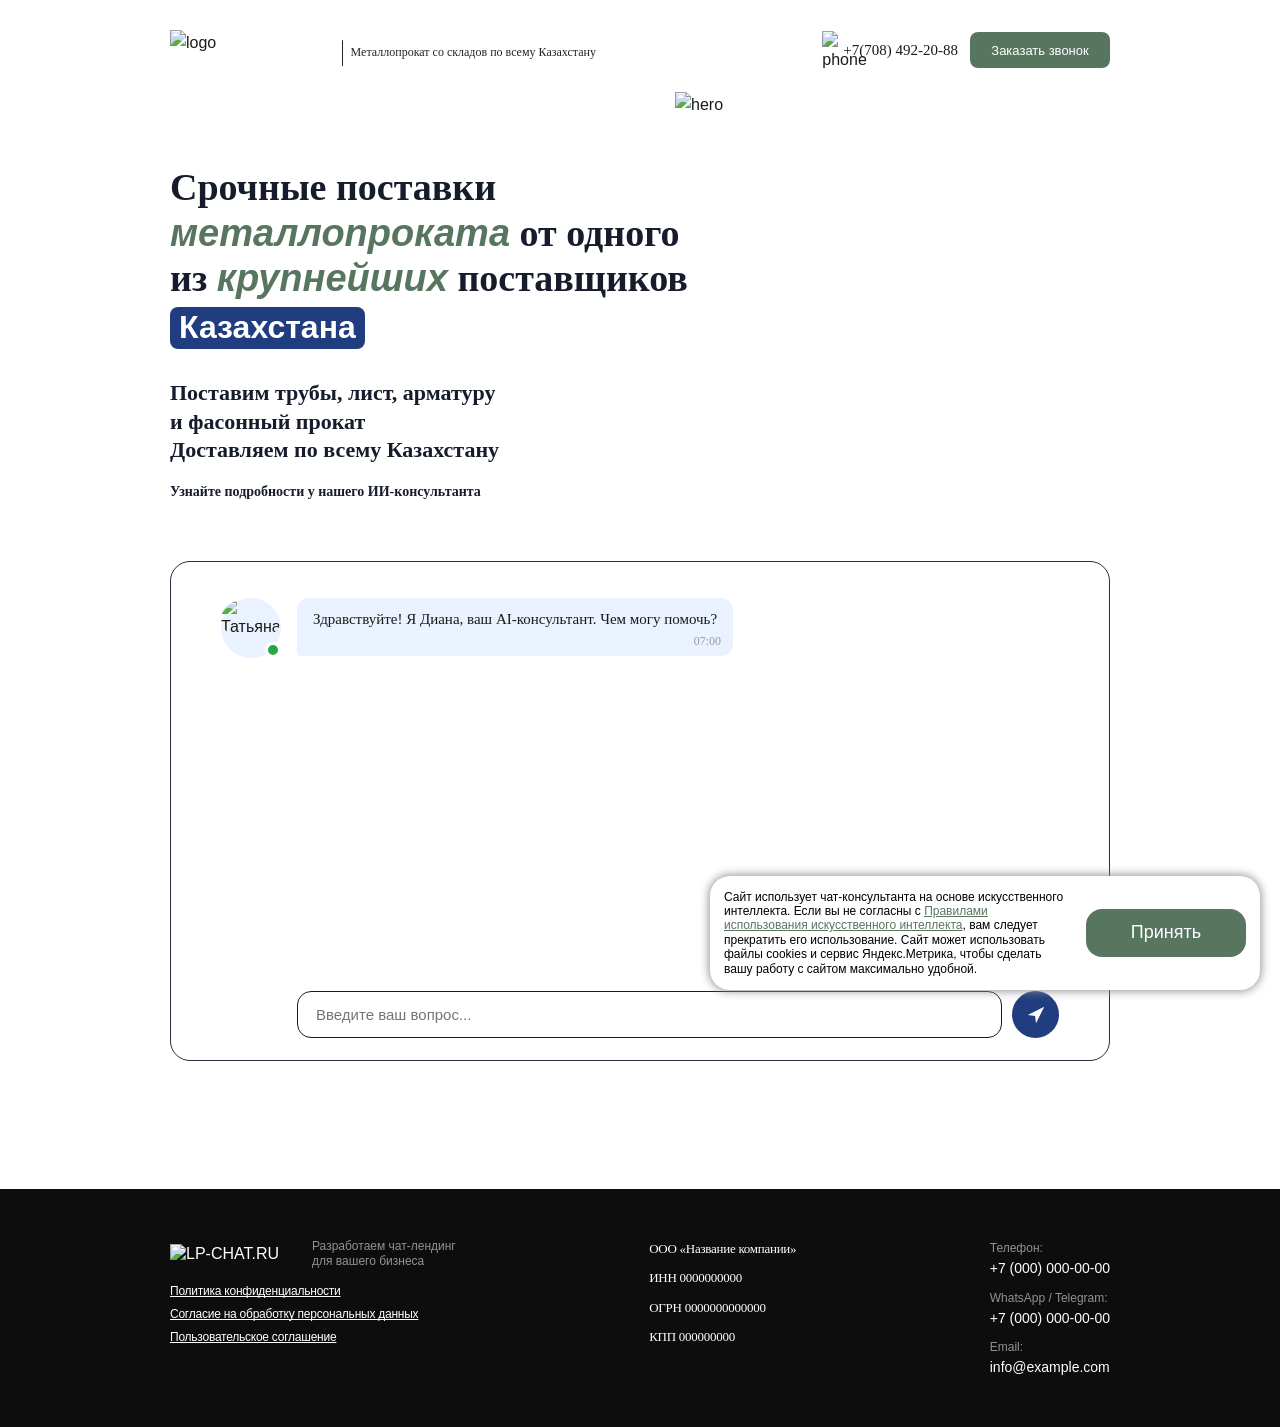
==== index.html @ 0b28c38d "update logo" ====
<!DOCTYPE html>
<html lang="ru">
<head>
    <meta charset="UTF-8">
    <meta name="viewport" content="width=device-width, initial-scale=1.0">
    <title>Чат Лендинг</title>
    <link rel="stylesheet" href="https://cdn.jsdelivr.net/npm/swiper@11/swiper-bundle.min.css">
    <link rel="stylesheet" href="styles.css">
</head>
<body>
    <!-- Header -->
    <header class="header">
        <div class="wrapper">
            <div class="header-content">
                <div class="header-left">
                    <div class="header-logo">
                        <p class="main-logo"><img src="images/main-logo.png" alt="logo"></p>
                        <span class="header-divider"></span>
                        <p class="description">Металлопрокат со складов по всему Казахстану</p>
                    </div>
                </div>
                <div class="header-right">
                    <a class="connection-link">
                        <div class="phone-icon"><img src="images/phone.svg" alt="phone"></div>
                        <span class="phone-number">+7(708) 492-20-88</span>
                    </a>
                    <a class="connection-button" data-remodal-target="modal-form-call">Заказать звонок</a>
                </div>
            </div>
        </div>
    </header>

    <!-- Body -->
    <main class="body">
        <div class="wrapper">
            <div class="main-section__inner">

                <!-- Заголовок и подзаголовок -->
                <div class="main-section">
                    <div class="text-content">
                        <h2 class="main-title">Срочные поставки <span class="price-range"><br>металлопроката</span>  от одного <br>  из <span class="warrant">крупнейших</span> поставщиков <br> <span class="payment">Казахстана</span></h2>
                        <h3 class="subtitle">Поставим трубы, лист, арматуру <br> и фасонный прокат <br> Доставляем по всему Казахстану</h3>
                        <h4 class="under_subtitle"><br>Узнайте подробности у нашего ИИ-консультанта</h4>
                    </div>
                    <div class="hero"><img src="images/hero.png" alt="hero"></div>
                </div>
                

                <!-- Чат окно -->
                <div class="chat-window">
                    <div class="chat-avatar">
                        <div class="avatar-placeholder">
                            <img src="images/avatar.png" alt="Татьяна" class="avatar-img">
                            <div class="online-indicator"></div>
                        </div>
                    </div>
                    <div class="chat-content-area">
                        <div class="chat-messages" id="chatMessages"></div>
                        <div class="chat-input-area">
                            <form id="chatForm" class="chat-form">
                                <input type="text" class="chat-input" id="chatInput" placeholder="Введите ваш вопрос..." autocomplete="off">
                                <button type="submit" class="chat-send-btn" id="sendBtn" aria-label="Отправить">
                                    <svg width="24" height="24" viewBox="0 0 24 24" fill="none" xmlns="http://www.w3.org/2000/svg">
                                        <path d="M3 12L21 3L12 21L11 13L3 12Z" fill="white"></path>
                                    </svg>
                                </button>
                            </form>
                        </div>
                    </div>
                </div>
            </div>
        </div>
    </main>

    <!-- Footer -->
    <footer class="footer">
        <div class="wrapper">
            <div class="footer-content">
                <!-- Колонка 1: Логотип + ссылки -->
                <div class="footer-column footer-col-links">
                    <div class="footer-logo">
                        <img src="images/logo-secondary.svg" alt="LP-CHAT.RU" class="footer-logo-img">
                        <span class="footer-logo-text">Разработаем чат-лендинг <br> для вашего бизнеса</span>
                    </div>
                    <div class="footer-links">
                        <a href="#" class="footer-link">Политика конфиденциальности</a>
                        <a href="#" class="footer-link">Согласие на обработку персональных данных</a>
                        <a href="#" class="footer-link">Пользовательское соглашение</a>
                    </div>
                </div>

                <!-- Колонка 2: Инфо о компании -->
                <div class="footer-column footer-col-info">
                    <p class="footer-company-detail">ООО «Название компании»</p>
                    <p class="footer-company-detail">ИНН 0000000000</p>
                    <p class="footer-company-detail">ОГРН 0000000000000</p>
                    <p class="footer-company-detail">КПП 000000000</p>
                </div>

                <!-- Колонка 3: Контакты -->
                <div class="footer-column footer-col-contacts">
                    <div class="footer-contact-block">
                        <span class="footer-contact-label">Телефон:</span>
                        <a href="tel:+70000000000" class="footer-contact-value">+7 (000) 000-00-00</a>
                    </div>
                    <div class="footer-contact-block">
                        <span class="footer-contact-label">WhatsApp / Telegram:</span>
                        <a href="#" class="footer-contact-value">+7 (000) 000-00-00</a>
                    </div>
                    <div class="footer-contact-block">
                        <span class="footer-contact-label">Email:</span>
                        <a href="mailto:info@example.com" class="footer-contact-value">info@example.com</a>
                    </div>
                </div>
            </div>
        </div>
    </footer>
    <!-- Модальное окно "Заказать звонок" -->
    <!-- Cookie Banner -->
    <div class="cookie-banner" id="cookieBanner">
        <div class="cookie-banner-content">
            <p class="cookie-text">
                Сайт использует чат-консультанта на основе искусственного интеллекта. 
                Если вы не согласны с <a href="#" class="cookie-link">Правилами использования искусственного интеллекта</a>, 
                вам следует прекратить его использование. Сайт может использовать файлы cookies 
                и сервис Яндекс.Метрика, чтобы сделать вашу работу с сайтом максимально удобной.
            </p>
            <button class="cookie-accept-btn" id="cookieAcceptBtn">Принять</button>
        </div>
    </div>

    <script src="https://cdn.jsdelivr.net/npm/swiper@11/swiper-bundle.min.js"></script>
    <script src="chat.js"></script>
</body>
</html>
---- styles.css ----
@font-face {
    font-family: 'Montserrat-Regular';
    src: url('fonts/Montserrat-Regular.woff2') format('woff2'),
         url('fonts/Montserrat-Regular.woff') format('woff');
    font-weight: 400;
    font-style: normal;
    font-display: swap;
}

@font-face {
    font-family: "Geometria-Bold";
    src: url("../fonts/Geometria-Bold.woff"), url("../fonts/Geometria-Bold.woff2");
    font-display: swap;
    font-weight: 700;
    font-style: normal;
    font-display: swap;
  }

@font-face {
    font-family: 'Montserrat-Medium';
    src: url('fonts/Montserrat-Medium.woff2') format('woff2'),
         url('fonts/Montserrat-Medium.woff') format('woff');
    font-weight: 500;
    font-style: normal;
    font-display: swap;
}

@font-face {
    font-family: 'Montserrat-SemiBold';
    src: url('fonts/Montserrat-SemiBold.woff2') format('woff2'),
         url('fonts/Montserrat-SemiBold.woff') format('woff');
    font-weight: 600;
    font-style: normal;
    font-display: swap;
}

@font-face {
    font-family: 'Montserrat-Bold';
    src: url('fonts/Montserrat-Bold.woff2') format('woff2'),
         url('fonts/Montserrat-Bold.woff') format('woff');
    font-weight: 700;
    font-style: normal;
    font-display: swap;
}

@font-face {
    font-family: 'Montserrat-Light';
    src: url('fonts/Montserrat-Light.woff2') format('woff2'),
         url('fonts/Montserrat-Light.woff') format('woff');
    font-weight: 300;
    font-style: normal;
    font-display: swap;
}


/* Reset and base styles */
* {
    margin: 0;
    padding: 0;
    box-sizing: border-box;
}

html {
    height: 100%;
}

body {
    font-family: "Montserrat-Regular", -apple-system, BlinkMacSystemFont, 'Segoe UI', Roboto, Oxygen, Ubuntu, Cantarell, sans-serif;
    line-height: 1.6;
    min-height: 100vh;
    display: flex;
    flex-direction: column;
    color: #181C18;
}

/* Wrapper - Mobile First (без медиазапроса) */
.wrapper {
    position: relative;
    max-width: 362px;
    margin: 0 auto;
    padding: 0 6px; 
}

/* Header */
.header {
    padding: 20px 0;
    position: absolute;
    top: 0;
    left: 0;
    right: 0;
    z-index: 30;
}

.header-content {
    display: flex;
    flex-direction: row;
    justify-content: space-between;
    align-items: center;
}

.main-section__inner {
    padding: 76px 0;
}

.header-left {
    text-align: left;
}

.header-logo {
    display: flex;
    flex-direction: row;
    align-items: center;
    gap: 4px;
}

.main-logo {
    width: 145px;
    height: 40px;
    object-fit: contain;
    margin-top: 5px;
    margin-bottom: 5px;
    
}

.phone-number {
    font-size: 9px;
    font-family: "Montserrat-Medium";
}


.connection-link {
    display: flex;
    flex-direction: row;
    gap: 7px;
    align-items: center;
    display: none;
    color: inherit;
    text-decoration: none;
}

.connection-link:visited,
.connection-link:hover,
.connection-link:active {
    color: inherit;
    text-decoration: none;
}

/* # */

.phone-number {
    font-size: 12px;
}


.description {
    font-size: 8px;
    color: #212529;
    font-family: "Montserrat-Medium";
    line-height: 120%;
    display: block;
    max-width: 120px;
}

.header-right {
    display: flex;
    flex-direction: column;
    gap: 6px;
    align-items: center;
}

.connection-button {
    font-family: "Montserrat-SemiBold", sans-serif;
    background-color: #587560;
    color: #ffffff;
    display: flex;
    align-items: center;
    justify-content: center;
    text-align: center;
    border-radius: 8px;
    line-height: normal;
    width: 126px;
    height: 32px;
    font-size: 11px;
    cursor: pointer;
    position: relative;
    overflow: hidden;
}

.connection-button::before{
  content: "";
  position: absolute;
  top: 0;
  height: 100%;
  width: 36px;
  transform: skewX(-45deg);
  left: -150%;
  pointer-events: none;
  background: linear-gradient(90deg, rgba(255, 255, 255, 0.1), rgba(255, 255, 255, 0.4));
  animation: flareAnimation 4s infinite ease-in;
}

@keyframes flareAnimation {
    0% {
        left: -150%;
    }

    100% {
        left: 250%;
    }
}

.phone {
    font-size: 16px;
    font-weight: 500;
}

.header .phone-icon {
    width: 12px;
}

.header .phone-icon img{
    width: 100%;
    height: 100%;
    object-fit: cover;
}



/* Body */
.body {
    padding: 30px 0;
    flex: 1;

}

.text-content {
    display: flex;
    flex-direction: column;
    position: relative;
    z-index: 20;
    align-items: center;
    margin-bottom: 38px;
}

.main-section {
   display: flex; 
}

.main-title {
    font-family: "Montserrat-Bold";
    font-size: 26px;
    margin-bottom: 20px;
    line-height: 120%;
    text-align: center;
    color: #161C2C;
}





.subtitle {
    font-family: "Montserrat-SemiBold";
    font-size: 13px;
    line-height: 130%;
    text-align: center;
    color: #161C2C;
}

.under_subtitle {
    font-family: "Montserrat-SemiBold";
    font-size: 9px;
    line-height: 130%;
    text-align: center;
    color: #161C2C;
}


/* Chat Window */
.chat-window {
    width: 100%;
    display: flex;
    border: 1px solid #272E44;
    border-radius: 20px;
    display: flex;
    min-height: 400px;
    margin-bottom: 30px;
    overflow: hidden;
    position: relative;
    z-index: 25;
    background-color: #fff;
    padding: 18px 22px 16px 22px;
    gap: 10px;
}

.chat-avatar {
    display: flex;
    align-items: flex-start;
}

.avatar-placeholder {
    width: 46px;
    height: 46px;
    background-color: #fff;
    border-radius: 50%;
    position: relative;
    background-color: #EBF2FF;;
}

.avatar-img {
    width: 100%;
    height: 100%;
    object-fit: cover;
    border-radius: 50%;
}

.online-indicator {
    position: absolute;
    bottom: 0;
    right: 0;
    width: 12px;
    height: 12px;
    background-color: #28a745;
    border: 2px solid white;
    border-radius: 50%;
    animation: onlineIndicatorPulse 2.4s ease-in-out infinite;
}

@keyframes onlineIndicatorPulse {
    0% {
        transform: scale(1);
        opacity: 1;
    }
    50% {
        transform: scale(1.035);
        opacity: 0.95;
    }
    100% {
        transform: scale(1);
        opacity: 1;
    }
}

.chat-content-area {
    flex: 1;
    display: flex;
    flex-direction: column;
    min-height: 0;
    min-width: 0;
    overflow: hidden;
    box-sizing: border-box;
}

.chat-messages {
    flex: 1;
    overflow-y: hidden;
    overflow-x: hidden;
    scrollbar-gutter: stable;
    display: flex;
    flex-direction: column;
    gap: 15px;
    min-height: 0;
    width: 100%;
    box-sizing: border-box;
}

.message {
    display: flex;
    flex-direction: column;
    gap: 5px;
    animation: fadeIn 0.3s ease-in;
    width: 100%;
    box-sizing: border-box;
    min-width: 0;
}

@keyframes fadeIn {
    from {
        opacity: 0;
        transform: translateY(10px);
    }
    to {
        opacity: 1;
        transform: translateY(0);
    }
}

.message-user {
    align-items: flex-end;
}

.message-bot {
    align-items: flex-start;
}

.message-content {
    max-width: 90%;
    padding: 10px 12px;
    padding-bottom: 24px;
    border-radius: 12px;
    font-size: 12px;
    line-height: 120%;
    word-wrap: break-word;
    overflow-wrap: break-word;
    word-break: break-word;
    box-sizing: border-box;
    min-width: 0;
    position: relative;
}

.message-user .message-content {
    background-color: #903b00;
    color: white;
    border-bottom-right-radius: 4px;
    font-family: "Montserrat-Medium";
    min-width: 8%;
}

.message-bot .message-content {
    background-color: #EBF2FF;
    color: #181C18;
    border-bottom-left-radius: 4px;
    font-family: "Montserrat-Regular";
}

.message-time {
    font-size: 11px;
    color: #999;
    position: absolute;
    bottom: 4px;
    right: 8px;
    white-space: nowrap;
    font-family: "Montserrat-Regular";
}

.message-user .message-time {
    color: rgba(255, 255, 255, 0.7);
}

.loading {
    display: inline-block;
    padding: 10px 14px;
    background-color: #f0f0f0;
    border-radius: 12px;
    border-bottom-left-radius: 4px;
}

.loading-indicator {
    animation: loadingFadeIn 0.36s cubic-bezier(0.22, 1, 0.36, 1);
    will-change: opacity, filter;
}

@keyframes loadingFadeIn {
    from {
        opacity: 0;
        filter: blur(2px);
    }
    to {
        opacity: 1;
        filter: blur(0);
    }
}

.loading-dots {
    display: inline-block;
}

.loading-dots span {
    display: inline-block;
    width: 6px;
    height: 6px;
    border-radius: 50%;
    background-color: #999;
    margin: 0 2px;
    animation: loading 1.4s infinite ease-in-out both;
}

.loading-dots span:nth-child(1) {
    animation-delay: -0.32s;
}

.loading-dots span:nth-child(2) {
    animation-delay: -0.16s;
}

@keyframes loading {
    0%, 80%, 100% {
        transform: scale(0);
    }
    40% {
        transform: scale(1);
    }
}

.chat-input-area {
    flex-shrink: 0;
    padding-top: 12px;
    box-sizing: border-box;
}

.chat-form {
    display: flex;
    gap: 8px;
    align-items: center;
    width: 100%;
    box-sizing: border-box;
}

.chat-input {
    flex: 1;
    padding: 0 4px 0 8px;
    border: 1px solid #181C18;
    color: #181C18;
    border-radius: 6px;
    font-size: 12px;
    height: 36px;
    border-radius: 10px;
    outline: none;
    font-family: inherit;
    min-width: 0;
    box-sizing: border-box;
}

.chat-input:focus {
    border-color: #272E44;
}

.chat-send-btn {
    width: 36px;
    height: 36px;
    padding: 0;
    background-color: #203d7f;
    color: white;
    border: none;
    border-radius: 50%;
    cursor: pointer;
    transition: background-color 0.2s, transform 0.1s;
    flex-shrink: 0;
    box-sizing: border-box;
    display: flex;
    align-items: center;
    justify-content: center;
}

.chat-send-btn svg {
    width: 20px;
    height: 20px;
}

.chat-send-btn:hover {
    background-color: #0056b3;
    transform: scale(1.05);
}

.chat-send-btn:active {
    background-color: #004085;
    transform: scale(0.95);
}

.chat-send-btn:disabled {
    background-color: #ccc;
    cursor: not-allowed;
}

/* Стартовые вопросы */
.start-questions-container {
    display: flex;
    flex-wrap: wrap;
    margin-bottom: 10px;
    gap: 6px;
}

.start-question-btn {
    border: 1px solid #181C18;
    color: #181C18;
    font-family: "Montserrat-Regular", sans-serif;
    background: none;
    cursor: pointer;
    line-height: 120%;
    outline: none;
    text-align: left;
    border-radius: 10px;
    font-size: 12px;
    padding: 10px 12px;
    transition: all 0.6s;
    word-break: break-word;
    width: 90%;
}

.start-question-btn:hover {
    font-style: bold;
    background-color: #2C72C7;
    border: 1px solid #2C72C7;
    color: #ffffff;
}


/* Кнопки с опциями */
.buttons-container {
    display: flex;
    flex-wrap: wrap;
    margin-bottom: 10px;
    gap: 6px;
    
}

.option-button {
    background: none;
    cursor: pointer;
    line-height: 120%;
    outline: none;
    text-align: center;
    border-radius: 10px;
    font-size: 11px;
    padding: 8px 12px;
    border: 1px solid #181C18;
    color: #181C18;
    transition: all 0.6s;
    font-family: inherit;
    width: 90%;
}

.option-button:hover {
    font-family: "Montserrat-SemiBold", sans-serif;
    background-color: #2C72C7;
    border: 1px solid #2C72C7;
    color: #ffffff;
}



/* Кнопки выбора мессенджеров */
.messengers-container {
    display: flex;
    flex-wrap: wrap;
    margin-bottom: 10px;
    gap: 6px;
}

.messenger-button {
    border: 1px solid #181C18;
    color: #181C18;
    font-family: "Montserrat-Regular", sans-serif;
    background: none;
    cursor: pointer;
    line-height: 120%;
    outline: none;
    text-align: center;
    border-radius: 10px;
    font-size: 11px;
    padding: 8px 12px;
    transition: all 0.6s;
    word-break: break-word;
    width: 90%;
}

.messenger-button:hover {
    font-family: "Montserrat-SemiBold", sans-serif;
    background-color: #2C72C7;
    border: 1px solid #2C72C7;
    color: #ffffff;
}


/* Формы ввода */
.input-form-container {
    display: flex;
    flex-direction: column;
    gap: 6px;
    margin-top: 2px;
    width: 100%;
}

.name-input,
.phone-input {
    width: 75%;
    height: 44px;
    padding: 0 10px 0 24px;
    font-size: 12px;
    display: block;
    outline: none;
    border: 1px solid #a2a2a2;
    border-radius: 100px;
    background: none;
    color: #292231;
    font-family: "Montserrat-Regular", sans-serif;
    font-weight: 400;
    line-height: 120%;
    transition: 0.3s linear;
}

.name-input:focus,
.phone-input:focus {
    border: 1.2px solid #322b3a;
}

.name-input::placeholder,
.phone-input::placeholder {
    font-size: 12px;
}

.phone-input-error {
    color: #dc3545 !important;
    text-decoration: underline;
    border-color: #dc3545 !important;
}

.phone-input::placeholder {
    color: #999;
}

.form-submit-btn {
    font-family: "Montserrat-Bold", sans-serif;
    position: relative;
    display: flex;
    justify-content: center;
    align-items: center;
    cursor: pointer;
    overflow: hidden;
    text-align: center;
    border: none;
    border-radius: 100px;
    background: #D9712A;
    box-shadow: 0px -2px 0px rgba(0, 0, 0, 0.3) inset;
    width: 75%;
    height: 44px;
    font-size: 12px;
    line-height: 140%;
    color: #fff;
    transition: 0.3s linear;
    padding: 0 5px;
}



/* Плашка о принятии заявки */
.request-accepted {
    margin: 15px 0;
    width: 100%;
}

.accepted-content {
    background-color: #d4edda;
    border: 1px solid #c3e6cb;
    border-radius: 8px;
    padding: 15px;
    color: #155724;
}

.accepted-content strong {
    display: block;
    margin-bottom: 8px;
    font-size: 16px;
}

.accepted-content p {
    margin: 0;
    font-size: 14px;
    line-height: 120%;
}

/* Gallery Carousel */
.gallery-container {
    width: 100%;
    margin: 10px 0;
    position: relative;
}

.gallery-swiper {
    width: 100%;
    border-radius: 8px;
    overflow: hidden;
}

.gallery-swiper .swiper-slide {
    height: auto;
}

.gallery-swiper .swiper-slide img {
    width: 100%;
    height: 200px;
    object-fit: cover;
    border-radius: 8px;
    display: block;
}

.gallery-swiper .swiper-button-prev,
.gallery-swiper .swiper-button-next {
    color: #fff;
    background-color: rgba(0, 0, 0, 0.4);
    width: 32px;
    height: 32px;
    border-radius: 50%;
}

.gallery-swiper .swiper-button-prev::after,
.gallery-swiper .swiper-button-next::after {
    font-size: 14px;
    font-weight: bold;
}

/* Modal — Заказать звонок */
.remodal--call {
    align-items: center !important;
    padding: 14px 10px !important;
}

.call-modal {
    width: 100%;
    max-width: 370px;
    color: #fff;
    background-color: #2c2d30;
    border-radius: 14px;
    padding: 38px 8px 17px 8px;
    position: relative;
    color: #fff;
}

.call-modal__close {
    position: absolute;
    top: 1px;
    right: 5px;
    width: 32px;
    height: 34px;
    border: none;
    border-radius: 50%;
    background: transparent;
    color: #fff;
    font-size: 37px;
    line-height: 1;
    cursor: pointer;
    transition: transform 0.3s;
}

.call-modal__close:hover {
    transform: scale(1.3);
}

.call-modal__title {
    font-family: "Geometria-Bold", sans-serif;
    font-size: 18px;
    line-height: 120%;
    text-transform: uppercase;
    margin-bottom: 20px;
    text-align: center;
}

.call-modal__form {
    display: flex;
    flex-direction: column;
    gap: 7px;
}

.call-modal__input {
    height: 56px;
    width: 286px;
    margin: 0 auto;
    border-radius: 999px;
    border: 1px solid #fff;
    background: none;
    color: #fff;
    font-size: 14px;
    line-height: 140%;
    outline: none;
    padding: 0 10px 0 24px;
    transition: 0.3s;
}

.call-modal__input::placeholder {
    color: rgba(255, 255, 255, 0.72);
}

.call-modal__input:focus {
    border-color: #D9712A;
    background: rgba(255, 255, 255, 0.03);
}

.call-modal__submit {
    margin-top: 2px;
    height: 56px;
    width: 286px;
    margin: 0 auto;
    border: none;
    border-radius: 999px;
    background: #ff0026;
    color: #fff;
    font-family: "Montserrat-Bold", sans-serif;
    font-size: 16px;
    cursor: pointer;
    transition: filter 0.2s ease, transform 0.1s ease;
}

.call-modal__submit:hover {
    filter: brightness(1.08);
}

.call-modal__submit:active {
    transform: scale(0.985);
}

.call-modal__submit:disabled {
    opacity: 0.7;
    cursor: not-allowed;
}

.call-modal__agree {
    display: flex;
    align-items: flex-start;
    gap: 8px;
    margin: 8px 0 0 8px;
    position: relative;
    cursor: pointer;
}

.call-modal__checkbox {
    position: absolute;
    opacity: 0;
    width: 20px;
    height: 20px;
    margin: 0;
}

.call-modal__checkbox-ui {
    width: 20px;
    height: 20px;
    border: 1px solid #fff;
    border-radius: 3px;
    background: transparent;
    display: inline-flex;
    align-items: center;
    justify-content: center;
    flex-shrink: 0;
    margin-top: 1px;
    transition: transform 0.15s ease;
}

.call-modal__checkbox-ui::after {
    content: "";
    width: 10px;
    height: 6px;
    border-left: 2px solid #fff;
    border-bottom: 2px solid #fff;
    transform: rotate(-45deg) scale(0.6) translateY(-1px);
    opacity: 0;
    transition: opacity 0.2s ease, transform 0.2s ease;
}

.call-modal__checkbox:checked + .call-modal__checkbox-ui::after {
    opacity: 1;
    transform: rotate(-45deg) scale(1) translateY(-1px);
}

.call-modal__checkbox:checked + .call-modal__checkbox-ui {
    animation: checkbox-pop 0.2s ease-out;
}

.call-modal__checkbox:active + .call-modal__checkbox-ui {
    transform: scale(0.96);
}

@keyframes checkbox-pop {
    0% { transform: scale(0.92); }
    60% { transform: scale(1.06); }
    100% { transform: scale(1); }
}

.call-modal__checkbox:focus-visible + .call-modal__checkbox-ui {
    box-shadow: 0 0 0 2px rgba(255, 255, 255, 0.35);
}

.call-modal__agree-text {
    font-size: 10px;
    line-height: 130%;
    color: #fff;
}

.call-modal__agree-text a {
    color: #fff;
    text-decoration: underline;
}

.call-modal__error {
    min-height: 16px;
    margin: 0;
    font-size: 10px;
    text-align: center;
    margin-top: 6px;
    line-height: 120%;
    color: #d94c4c;
}



/* Cookie Banner — Mobile First */
.cookie-banner {
    display: none;
    position: fixed;
    bottom: 30px;
    right: 0;
    left: 0;
    margin: 0 auto;
    width: 280px;
    z-index: 1000;
    transition: opacity 0.3s ease;
}

.cookie-banner-content {
    background-color: #fff;
    border-radius: 14px;
    box-shadow: 0 0 10px 1px #929090;
    padding: 10px;
    display: flex;
    flex-direction: column;
    gap: 10px;
    align-items: center;
}

.cookie-text {
    font-size: 11px;
    color: #000000;
    line-height: 120%;
    margin: 0;
    text-align: center;
}

.cookie-link {
    color: #587560;
    text-decoration: underline;
}

.cookie-link:hover {
    color: #587560;
}

.cookie-accept-btn {
    background-color: #587560;
    color: #fff;
    border: none;
    border-radius: 16px;
    width: 220px;
    height: 46px;
    font-size: 16px;
    font-family: "Montserrat-Bold", sans-serif;
    cursor: pointer;
    white-space: nowrap;
    transition: background-color 0.2s, transform 0.1s;
    flex-shrink: 0;
}

.cookie-accept-btn:hover {
    background-color: #7da488;;
}

.cookie-accept-btn:active {
    transform: scale(0.97);
}

/* Footer */
.footer {
    padding: 40px 0;
    background-color: #0d0d0d;
    color: #fff;
    line-height: 120%;
}

.footer-content {
    display: flex;
    flex-direction: column;
    gap: 30px;
    align-items: center;
}


/* Колонка 1: Логотип + ссылки */
.footer-logo {
    display: flex;
    align-items: center;
    gap: 15px;
    margin-bottom: 20px;
}

.footer-logo-img {
    width: 120px;
    object-fit: contain;
}

.footer-logo-text {
    font-size: 12px;
    color: #929292;
    line-height: 120%;
}

.footer-links {
    display: flex;
    flex-direction: column;
    gap: 2px;
    font-size: 10px;
    text-align: center;
}

.footer-link {
    text-decoration: underline;
    text-decoration-skip-ink: none;
    color: #ffffff;
    transition: 0.3s;
    letter-spacing: -0.02em;
    
}


/* Колонка 2: Инфо о компании */


.footer-company-detail {
    font-size: 11px;
    color: #fff;
    letter-spacing: -0.02em;
    font-family: "Montserrat-Medium";
}

.footer-col-contacts {
    display: flex;
    flex-direction: column;
    gap: 10px;
    text-align: center;
}

/* Колонка 3: Контакты */




.footer-contact-label {
    display: block;
    font-size: 12px;
    color: #929292;
}

.footer-contact-value {
    color: #fff;
    text-decoration: none;
    font-size: 12px;
    font-family: "Montserrat-Medium", sans-serif;
}



.price-range {
    font-family: "Montserrat-Bold", sans-serif;
    font-style: italic;
    color: #587560
}

.warrant {
    font-family: "Montserrat-Bold", sans-serif;
    font-style: italic;
    color: #587560
}

.payment {
    font-family: "Montserrat-Regular", sans-serif;
    line-height: 160%;
    color: #ffffff;
    background-color: #203d7f;
    margin-bottom: 12px;
    padding: 2px 9px 4px 9px;
    border-radius: 8px;
    display: inline;
    width: fit-content;
    text-align: center;
    font-size: 22px;
}

.footer-col-info {
    display: flex;
    text-align: center;
    flex-direction: column;
    gap: 4px;
}

.hero {
    position: absolute;
    z-index: 10;
    visibility: hidden;

}

.hero img {
    width: 100%;
    height: 100%;
    object-fit: cover;
}

.header-divider {
    background-color: #212529;
    margin-top: 1px;
    width: 0.6px;
    height: 18px;
    border-radius: 10px;
}

/* Media Query: min-width 768px */
@media (min-width: 768px) {
    .wrapper {
        max-width: 720px;
        margin: 0 auto;
        padding: 0 12px;
    }

    .call-modal {
        padding: 34px 10px 14px 10px;
    }

    .header-divider {
        margin-top: 5px;
        height: 20px;
        border-radius: 10px;
    }

    .footer-links {
        gap: 2px;
        font-size: 10px;
        text-align: left;
    }

    .footer-col-contacts {
        gap: 6px;
        text-align: left;
    }

    .footer-contact-label {
        font-size: 10px;
    }

    .footer-company-detail {
        font-size: 11px;
    }

    .footer-contact-value {
        font-size: 12px;
    }

    .footer-col-info {
        gap: 8px;
        text-align: left;
    }

    .footer-logo-text {
        font-size: 10px;
    }

    .footer-logo {
        gap: 10px;
        margin-bottom: 12px;
    }
    
    .footer-logo-img {
        width: 100px;
    }

    .input-form-container {
        flex-direction: row;
        margin-top: 5px;
        align-items: center;
    }

    .start-questions-container button:nth-child(1) {
        width: 148px;
    }

    .start-questions-container button:nth-child(2) {
        width: 168px;
    }

    .start-questions-container button:nth-child(3) {
        width: 116px;
    }

    .start-questions-container button:nth-child(4) {
        width: 112px;
    }

    .start-questions-container button:nth-child(5) {
        width: 130px;
    }

    .start-questions-container button:nth-child(6) {
        width: 128px;
    }

    .start-questions-container button:nth-child(7) {
        width: 148px;
    }

    .start-questions-container button:nth-child(8) {
        width: 144px;
    }

    .start-questions-container {
        gap: 6px;
        margin-top: 3px;
    }

    .messengers-container {
        gap: 6px;
        margin-top: 3px;
    }

    .buttons-container {
        gap: 6px;
        margin-top: 3px;
    }

    .connection-link {
        display: flex;
    
    }

    .text-content {
        margin-bottom: 60px;
        align-items:flex-start;
    }

    .payment {
        font-size: 26px;
    }

    .main-section__inner {
        padding: 96px 0;
    }

    .hero {
        width: 335px;
        top: 52px;
        left: 374px;
        visibility: visible;

    }


    .connection-button {
        font-size: 11px;
    }

    .header-logo {
        flex-direction: row;
        gap: 6px;
    }

    .main-logo {
        width: 145px;
    }

    

    .header-right {
        flex-direction: row;
        gap: 12px;
    }


    .description {
        font-size: 10px;
        margin-top: 5px;
        max-width: 100%;
    }

    .header .phone-icon {
        width: 12px;
    }

    .phone {
        font-size: 18px;
    }

    .main-title {
        font-size: 28px;
        margin-bottom: 20px;
        text-align: left;
    }


    .subtitle {
        font-size: 16px;
        text-align: left;
    }

    .under_subtitle{
        font-size: 11px;
        text-align: left;
    }


    .chat-window {
        min-height: 450px;
        gap: 16px;
        padding: 36px 50px 22px 50px;
    }


    .avatar-placeholder {
        width: 52px;
        height: 52px;
    }

    .online-indicator {
        width: 14px;
        height: 14px;
        border-width: 2.5px;
    }


    .chat-input-area {
        padding-top: 15px;
        
    }

    .chat-form {
        gap: 10px;
    }

    .chat-input {
        height: 42px;
        border-radius: 12px;
        font-size: 13px;
        padding: 0 18px;
    }

    .chat-send-btn {
        width: 42px;
        height: 42px;
    }

    .chat-send-btn svg {
        width: 20px;
        height: 20px;
    }

    .start-question-btn {
        border-radius: 12px;
        padding: 11px 8px;
        font-size: 13px;
    }

    .option-button {
        border-radius: 12px;
        padding: 10px 8px;
        font-size: 12px;
        min-width: 23.5%;
        max-width: 31.9%;
    }

    .messenger-button {
        border-radius: 12px;
        padding: 10px 8px;
        font-size: 12px;
        min-width: 23.5%;
        max-width: 31.9%;
    }

    .name-input,
    .phone-input {
        height: 52px;
        font-size: 13px;
        width: 175px;
    }

    .name-input::placeholder,
    .phone-input::placeholder {
        font-size: 13px;
    }

    .form-submit-btn {
        height: 52px;
        font-size: 13px;
        width: 175px;
    }

    .accepted-content {
        padding: 18px;
    }

    .accepted-content strong {
        font-size: 17px;
    }

    .accepted-content p {
        font-size: 15px;
    }

    .message-content {
        font-size: 13px;
        padding: 10px 14px;
        padding-bottom: 26px;
    }

    .message-time {
        font-size: 12px;
        bottom: 5px;
        right: 10px;
    }


    .footer-content {
        flex-direction: row;
        justify-content: space-between;
        gap: 30px;
        align-items: flex-start;
    }


    


    /* Cookie Banner — 768px: правый нижний угол, горизонтальный */
    .cookie-banner {
        bottom: 60px;
        right: 20px;
        left: auto;
        margin: 0;
        width: 550px;
    }

    .cookie-banner-content {
        flex-direction: row;
        align-items: center;
        
        padding: 14px;
        gap: 14px;
        border-radius: 20px;
    }

    .cookie-text {
        font-size: 12px;
        text-align: left;
    }

    .cookie-accept-btn {
        width: 160px;
        height: 48px;
        border-radius: 16px;
        font-size: 18px;
    }

    /* Modal 768px */
    .modal {
        max-width: 420px;
        padding: 36px 32px;
        border-radius: 14px;
    }

    .modal-title {
        font-size: 18px;
        margin-bottom: 28px;
    }

    .modal-input {
        padding: 16px 18px;
        font-size: 15px;
    }

    .modal-submit-btn {
        padding: 16px;
        font-size: 16px;
    }

    .modal-checkbox-label {
        font-size: 13px;
    }

    .modal-policy-link {
        font-size: 13px;
    }
}

/* Media Query: min-width 1024px */
@media (min-width: 1024px) {
    .wrapper {
        max-width: 970px;
        padding: 0 15px;
    }

    .call-modal__form {
        gap: 8px;
    }

    .call-modal {
        padding: 38px 14px 20px 14px;
        max-width: 420px;
    }

    .call-modal__title {
        font-size: 20px;
        margin-bottom: 22px;
    }

    .header-divider {
        height: 26px;
    }

    .footer-logo-text {
        font-size: 12px;
    }

    .footer-col-contacts {
        gap: 10px;
    }

    .footer-contact-label {
        font-size: 12px;
    }

    .footer-company-detail {
        font-size: 13px;
    }

    .footer-col-info {
        gap: 10px;
    }

    .footer-links {
        font-size: 12px;
        gap: 4px;
    }

    .footer-logo-img {
        width: 130px;
    }

    .footer-logo {
        gap: 12px;
        margin-bottom: 14px;
    }

    .start-questions-container button:nth-child(1) {
        width: 180px;
    }

    .start-questions-container button:nth-child(2) {
        width: 139px;
    }

    .start-questions-container button:nth-child(3) {
        width: 131px;
    }

    .start-questions-container button:nth-child(4) {
        width: 141px;
    }

    .start-questions-container button:nth-child(5) {
        width: 135px;
    }

    .start-questions-container button:nth-child(6) {
        width: 214px;
    }

    .start-questions-container button:nth-child(7) {
        width: 168px;
    }

    .start-questions-container button:nth-child(8) {
        width: 229px;
    }

    .start-questions-container {
        gap: 8px;
        margin-bottom: 10px;
        margin-top: 4px;
    }

    .buttons-container {
        gap: 12px;
        margin-bottom: 10px;
        margin-top: 4px;
    }

    .messengers-container {
        gap: 12px;
        margin-bottom: 10px;
        margin-top: 4px;
    }

    .hero {
        width: 399px;
        top: 52px;
        left: 520px;
    }

    .main-section__inner {
        padding: 125px 0 58px 0;
    }

    .main-logo {
        width: 164px;
    }

    .payment {
        font-size: 32px;
    }

    .header .phone-icon {
        width: 14px;
        padding-top: 3px;
    }

    .phone-number {
        font-size: 15px;
    }

    .connection-button {
        font-size: 13px;
        width: 140px;
        height: 36px;
    }

    .header {
        padding: 25px 0;
    }

    .descriptor {
        font-size: 24px;
    }

    .description {
        font-size: 12px;
    }

    .phone {
        font-size: 20px;
    }

    .body {
        padding: 40px 0;
    }

    .main-title {
        font-size: 38px;
        margin-bottom: 26px;
    }


    .subtitle {
        font-size: 22px;
    }

    .under_subtitle{
        font-size: 14px;
    }


    .chat-window {
        min-height: 500px;
    }


    .avatar-placeholder {
        width: 60px;
        height: 60px;
    }

    .online-indicator {
        width: 16px;
        height: 16px;
        border-width: 3px;
    }


    .chat-input-area {
        padding-top: 20px;
    }

    .chat-input {
        height: 47px;
        font-size: 15px;
        border-radius: 14px;
    }

    .chat-send-btn {
        width: 47px;
        height: 47px;
    }

    .chat-send-btn svg {
        width: 22px;
        height: 22px;
    }

    .start-question-btn {
        font-size: 15px;
        padding: 12px 14px;
        border-radius: 14px;
    }

    .option-button {
        border-radius: 14px;
        font-size: 15px;
        padding: 12px 10px;
    }

    .messenger-button {
        border-radius: 14px;
        font-size: 15px;
        padding: 12px 10px;
    
    }

    .name-input,
    .phone-input {
        width: 200px;
        height: 56px;
        font-size: 15px;
    }

    .name-input::placeholder,
    .phone-input::placeholder {
        font-size: 15px;
    }

    .form-submit-btn {
        width: 200px;
        height: 56px;
        font-size: 15px;
    }

    .accepted-content {
        padding: 20px;
    }

    .accepted-content strong {
        font-size: 18px;
    }

    .accepted-content p {
        font-size: 16px;
    }

    .message-content {
        font-size: 15px;
        padding: 12px 16px;
        padding-bottom: 28px;
    }

    .message-time {
        font-size: 12px;
        bottom: 6px;
        right: 12px;
    }


    .footer {
        padding: 50px 0;
    }


    .footer-contact-value {
        font-size: 14px;
    }

    /* Modal 1024px */
    .modal {
        max-width: 480px;
        padding: 40px 36px;
    }

    .header-logo {
        gap: 8px;
    }

    .modal-title {
        font-size: 20px;
    }

    .modal-form {
        gap: 14px;
    }

    .modal-input {
        padding: 16px 20px;
        font-size: 16px;
        border-radius: 8px;
    }

    .modal-submit-btn {
        padding: 16px;
        font-size: 17px;
        border-radius: 8px;
    }
}

/* Media Query: min-width 1400px */
@media (min-width: 1400px) {
    .wrapper {
        padding: 0 20px;
        max-width: 1200px;
    }

    .call-modal__error {
        font-size: 13px;
    }

    .call-modal__close {
        width: 40px;
        height: 40px;
        font-size: 44px;
    }

    .call-modal__checkbox {
        width: 24px;
        height: 24px;
    }
    
    .call-modal__checkbox-ui {
        width: 24px;
        height: 24px;
    }

    .call-modal__agree {
        gap: 12px;
        margin: 10px 0 0 12px;
    }

    

    

    .call-modal__form {
        gap: 10px;
    }

    .call-modal__title {
        font-size: 22px;
    }

    .call-modal {
        padding: 40px 20px;
        border-radius: 20px;
        max-width: 456px;
    }

    .header-divider {
        margin-top: 7px;
        height: 32px;
        width: 1px;
    }

    .footer-logo-img {
        width: 146px;
    }

    .input-form-container {
        gap: 8px;
        margin-top: 6px;
        margin-bottom: 8px;
    }

    .start-questions-container {
        gap: 10px;
        margin-bottom: 10px;
        margin-top: 4px;
    }

    .start-questions-container button:nth-child(1) {
        width: 196px;
    }

    .start-questions-container button:nth-child(2) {
        width: 214px;
    }

    .start-questions-container button:nth-child(3) {
        width: 164px;
    }

    .start-questions-container button:nth-child(4) {
        width: 160px;
    }

    .start-questions-container button:nth-child(5) {
        width: 151px;
    }

    .start-questions-container button:nth-child(6) {
        width: 188px;
    }

    .start-questions-container button:nth-child(7) {
        width: 188px;
    }

    .start-questions-container button:nth-child(8) {
        width: 169px;
    }

    .messengers-container {
        gap: 10px;
        margin-bottom: 10px;
        margin-top: 4px;
    }

    .buttons-container {
        gap: 10px;
        margin-bottom: 10px;
        margin-top: 4px;
    }

    .payment {
        font-size: 42px;
    }

    .text-content {
        margin-bottom: 90px;
    }

    .connection-button {
        width: 173px;
        height: 43px;
        font-size: 16px;
    }

    .header-logo {
        gap: 10px;
    }

    .main-logo {
        width: 208px;
    }

    .header-right {
        gap: 20px;
    }

    .connection-link {
        gap: 8px;
    }

    .header .phone-icon {
        width: 17px;
        padding-top: 5px;
    }

    .phone-number {
        font-size: 18px;
    }

    .header {
        padding: 36px 0;
    }

    .hero {
        width: 478px;
        top: 66px;
        left: 670px;
    }

    .description {
        font-size: 15px;
        margin-top: 7px;
    }

    .phone {
        font-size: 22px;
    }

    .body {
        padding: 50px 0;
    }

    .main-title {
        font-size: 48px;
        margin-bottom: 36px;
    }


    .subtitle {
        font-size: 28px;
    }

    .under_subtitle{
        font-size: 20px;
    }


    .chat-window {
        min-height: 550px;
        gap: 20px;
    }

    .avatar-placeholder {
        width: 70px;
        height: 70px;
    }

    .online-indicator {
        width: 18px;
        height: 18px;
        border-width: 3px;
    }


    .chat-input-area {
        padding-top: 25px;
    }

    .chat-input {
        font-size: 16px;
        height: 51px;
    }

    .chat-send-btn {
        width: 51px;
        height: 51px;
    }

    .chat-send-btn svg {
        width: 24px;
        height: 24px;
    }

    .start-question-btn {
        border-radius: 16px;
        padding: 10px 16px;
        font-size: 16px;
    }

    .option-button {
        border-radius: 16px;
        padding: 12px 14px;
        font-size: 16px;
    }

    .messenger-button {
        border-radius: 16px;
        padding: 12px 14px;
        font-size: 16px;
    }

    .name-input,
    .phone-input {
        width: 33%;
        height: 62px;
        font-size: 16px;
    }

    .name-input::placeholder,
    .phone-input::placeholder {
        font-size: 16px;
    }

    .form-submit-btn {
        width: 33%;
        height: 62px;
        font-size: 16px;
    }

    .accepted-content {
        padding: 22px;
    }

    .accepted-content strong {
        font-size: 19px;
    }

    .accepted-content p {
        font-size: 17px;
    }

    .message-content {
        font-size: 16px;
        padding: 12px 18px;
        padding-bottom: 30px;
    }

    .message-time {
        font-size: 13px;
        bottom: 6px;
        right: 14px;
    }


    .footer {
        padding: 60px 0;
    }


    .footer-contact-value {
        font-size: 16px;
    }

    .footer-logo-text {
        font-size: 14px;
    }

    .footer-links {
        font-size: 13px;
        gap: 6px;
    }

    .footer-col-info {
        gap: 12px;
    }

    .footer-contact-label {
        font-size: 13px;
        margin-bottom: 2px;
    }

    .footer-col-contacts {
        gap: 10px;
    }

    /* Modal 1400px */
    .modal {
        max-width: 520px;
        padding: 44px 42px;
        border-radius: 16px;
    }

    .modal-title {
        font-size: 22px;
        margin-bottom: 32px;
    }

    .modal-input {
        padding: 18px 22px;
        font-size: 16px;
    }

    .modal-submit-btn {
        padding: 18px;
        font-size: 18px;
    }

    .modal-checkbox-label {
        font-size: 14px;
    }

    .modal-policy-link {
        font-size: 14px;
    }
}






/* Modals: privacy, user agreement, personal data */

.content-modals {
    padding: 0 0 14px 0;
    font-size: 13px;
  }
  
  .content-modals a {
    text-decoration: underline;
    text-decoration-skip-ink: none;
  }
  
  .content-modals__wrapper {
    max-width: 450px;
    width: 100%;
    padding: 30px 12px 40px 12px;
    background-color: #fff;
    text-align: start;
    position: relative;
    border-radius: 8px;
  }
  
  .content-modals__close {
    cursor: pointer;
    position: absolute;
    top: 6px;
    right: 11px;
  }
  
  .content-modals__icon {
    width: 18px;
    height: 18px;
    transition: 0.3s;
    background-image: url("../images/icon-close-2.svg");
    background-repeat: no-repeat;
    background-position: center;
    background-size: cover;
  }
  
  .content-modals__icon:hover {
    transform: scale(1.3);
  }
  
  .content-modals__btn-up {
    position: absolute;
    bottom: 10px;
    right: 9px;
  }
  
  .content-modals__icon-up {
    width: 34px;
    height: 34px;
    border-radius: 100%;
    background: rgb(78, 78, 78);
    cursor: pointer;
    display: flex;
    justify-content: center;
    align-items: center;
    animation: arrowUpFloat 1.2s linear infinite;
  }
  
  .content-modals__icon-up img {
    width: 17px;
    height: auto;
  }
  
  .content-modals h2 {
    text-align: center;
    font-size: 17px;
    line-height: 120%;
    font-weight: bold;
    margin-bottom: 10px;
  }
  
  .content-modals h3 {
    font-size: 13px;
    line-height: 120%;
    font-family: "Geometria-Bold";
    margin: 10px 0 6px 0;
  }
  
  .content-modals div {
    margin-bottom: 4px;
  }
  
  .content-modals li {
    padding: 0 0 0 5%;
  }
  
  .content-modals li p {
    font-size: 13px;
    line-height: 120%;
  }
  
  .content-modals .modal-text {
    margin: 5px 0;
    padding-left: 10px;
  }
  
  .content-modals .modal-text.fat {
    padding-left: 0;
  }
  
  .content-modals ul.modal-text {
    list-style: disc !important;
    margin: 5px 0;
    padding-left: 25px !important;
  }
  
  .content-modals ul.modal-text li {
    list-style: disc !important;
    margin: 3px 0;
    padding-left: 0 !important;
  }
  
  .remodal-bg.remodal-is-opening,
  .remodal-bg.remodal-is-opened {
    filter: blur(3px);
  }
  
  .remodal-overlay {
    display: none;
    position: fixed;
    inset: 0;
    z-index: 10000;
    background-color: RGBA(10, 10, 10, 0.769);
  }

  .remodal-overlay.remodal-is-opened {
    display: block;
  }
  
  .remodal-overlay.remodal-is-opening,
  .remodal-overlay.remodal-is-closing {
    animation-duration: 0.3s;
    animation-fill-mode: forwards;
  }
  
  .remodal-overlay.remodal-is-opening {
    animation-name: remodal-overlay-opening-keyframes;
  }
  
  .remodal-overlay.remodal-is-closing {
    animation-name: remodal-overlay-closing-keyframes;
  }
  
  .remodal {
    box-sizing: border-box;
    transform: translate3d(0, 0, 0);
    max-height: 100%;
  }
  
  .remodal.remodal-is-opening,
  .remodal.remodal-is-closing {
    animation-duration: 0.3s;
    animation-fill-mode: forwards;
  }
  
  .remodal.remodal-is-opening {
    animation-name: remodal-opening-keyframes;
  }
  
  .remodal.remodal-is-closing {
    animation-name: remodal-closing-keyframes;
  }
  
  .remodal,
  .remodal-wrapper:after {
    vertical-align: middle;
  }
  
  .remodal-wrapper.remodal-is-opened {
    display: flex !important;
  }
  
  .remodal-wrapper {
    overflow: hidden;
    padding: 20px 0;
    margin: 0;
    max-width: 100%;
    width: 100%;
    height: 100%;
    display: flex;
    justify-content: center;
    align-items: center;
  }
  
  .modal-scrollable.remodal-wrapper {
    display: flex;
    justify-content: center;
    padding: 14px 0;
    overflow: auto;
  }
  
  .remodal[data-remodal-id] {
    display: none;
    position: fixed;
    inset: 0;
    z-index: 10001;
    width: 100%;
    padding: 14px 10px 20px;
    box-sizing: border-box;
    overflow-y: auto;
    justify-content: center;
    align-items: flex-start;
  }

  .remodal[data-remodal-id].remodal-is-opened {
    display: flex;
  }

  body.remodal-is-opened {
    overflow: hidden;
  }
  
  @-moz-keyframes arrowUpFloat {
    0% {
      transform: translateY(0px);
    }
    50% {
      transform: translateY(5px);
    }
    100% {
      transform: translateY(0px);
    }
  }
  
  @-webkit-keyframes arrowUpFloat {
    0% {
      transform: translateY(0px);
    }
    50% {
      transform: translateY(5px);
    }
    100% {
      transform: translateY(0px);
    }
  }
  
  @-o-keyframes arrowUpFloat {
    0% {
      transform: translateY(0px);
    }
    50% {
      transform: translateY(5px);
    }
    100% {
      transform: translateY(0px);
    }
  }
  
  @keyframes arrowUpFloat {
    0% {
      transform: translateY(0px);
    }
    50% {
      transform: translateY(5px);
    }
    100% {
      transform: translateY(0px);
    }
  }
  
  @-moz-keyframes remodal-opening-keyframes {
    from {
      transform: scale(1.05);
      opacity: 0;
    }
    to {
      transform: none;
      opacity: 1;
      filter: blur(0);
    }
  }
  
  @-webkit-keyframes remodal-opening-keyframes {
    from {
      transform: scale(1.05);
      opacity: 0;
    }
    to {
      transform: none;
      opacity: 1;
      filter: blur(0);
    }
  }
  
  @-o-keyframes remodal-opening-keyframes {
    from {
      transform: scale(1.05);
      opacity: 0;
    }
    to {
      transform: none;
      opacity: 1;
      filter: blur(0);
    }
  }
  
  @keyframes remodal-opening-keyframes {
    from {
      transform: scale(1.05);
      opacity: 0;
    }
    to {
      transform: none;
      opacity: 1;
      filter: blur(0);
    }
  }
  
  @-moz-keyframes remodal-closing-keyframes {
    from {
      transform: scale(1);
      opacity: 1;
    }
    to {
      transform: scale(0.95);
      opacity: 0;
      filter: blur(0);
    }
  }
  
  @-webkit-keyframes remodal-closing-keyframes {
    from {
      transform: scale(1);
      opacity: 1;
    }
    to {
      transform: scale(0.95);
      opacity: 0;
      filter: blur(0);
    }
  }
  
  @-o-keyframes remodal-closing-keyframes {
    from {
      transform: scale(1);
      opacity: 1;
    }
    to {
      transform: scale(0.95);
      opacity: 0;
      filter: blur(0);
    }
  }
  
  @keyframes remodal-closing-keyframes {
    from {
      transform: scale(1);
      opacity: 1;
    }
    to {
      transform: scale(0.95);
      opacity: 0;
      filter: blur(0);
    }
  }
  
  @-moz-keyframes remodal-overlay-opening-keyframes {
    from {
      opacity: 0;
    }
    to {
      opacity: 1;
    }
  }
  
  @-webkit-keyframes remodal-overlay-opening-keyframes {
    from {
      opacity: 0;
    }
    to {
      opacity: 1;
    }
  }
  
  @-o-keyframes remodal-overlay-opening-keyframes {
    from {
      opacity: 0;
    }
    to {
      opacity: 1;
    }
  }
  
  @keyframes remodal-overlay-opening-keyframes {
    from {
      opacity: 0;
    }
    to {
      opacity: 1;
    }
  }
  
  @-moz-keyframes remodal-overlay-closing-keyframes {
    from {
      opacity: 1;
    }
    to {
      opacity: 0;
    }
  }
  
  @-webkit-keyframes remodal-overlay-closing-keyframes {
    from {
      opacity: 1;
    }
    to {
      opacity: 0;
    }
  }
  
  @-o-keyframes remodal-overlay-closing-keyframes {
    from {
      opacity: 1;
    }
    to {
      opacity: 0;
    }
  }
  
  @keyframes remodal-overlay-closing-keyframes {
    from {
      opacity: 1;
    }
    to {
      opacity: 0;
    }
  }
  
  @media only screen and (min-width: 768px) {
    .content-modals {
      padding: 0 0 20px 0;
      font-size: 14px;
    }
  
    .content-modals__wrapper {
      padding: 24px 20px 34px 20px;
      max-width: 450px;
    }
  
    .content-modals__close {
      top: 6px;
      right: 6px;
    }
  
    .content-modals__icon {
      width: 22px;
      height: 22px;
    }
  
    .content-modals h2 {
      font-size: 20px;
      margin-bottom: 10px;
    }
  
    .content-modals h3 {
      font-size: 14px;
      margin: 12px 0 8px 0;
    }
  
    .content-modals div {
      margin-bottom: 6px;
    }
  
    .modal-scrollable.remodal-wrapper {
      padding: 20px 0;
    }
  
    .remodal[data-remodal-id] {
      padding-top: 20px;
    }
  }
  
  @media only screen and (min-width: 1024px) {
    .content-modals__wrapper {
      max-width: 550px;
      padding: 30px 36px 40px 36px;
    }

    .call-modal__error {
        font-size: 12px;
    }

    .call-modal__close {
        font-size: 39px;
    }

    .call-modal__input {
        width: 300px;
        height: 60px;
    }

    .call-modal__submit {
        width: 300px;
        height: 60px;
    }
  
    .content-modals__close {
      top: 14px;
      right: 14px;
    }
  
    .content-modals__icon-up {
      width: 40px;
      height: 40px;
    }
  
    .content-modals__icon-up img {
      width: 20px;
    }
  
    .content-modals h2 {
      margin-bottom: 20px;
      font-size: 24px;
    }
  
    .content-modals {
      font-size: 16px;
    }
  
    .content-modals div {
      margin-bottom: 8px;
    }

    .call-modal__agree-text {
        font-size: 11px;
    }

    .call-modal__error {
        font-size: 11px;
    }
  
    .content-modals h3 {
      font-size: 16px;
      margin: 16px 0 10px 0;
    }
  }
  
  @media only screen and (min-width: 1400px) {
    .content-modals__wrapper {
      max-width: 650px;
      padding: 30px 44px 40px 44px;
    }

    .call-modal__input {
        width: 332px;
        height: 70px;
    }

    .call-modal__agree-text {
        font-size: 12px;
    }

    .call-modal__error {
        font-size: 12px;
    }

    .call-modal__submit {
        width: 332px;
        height: 70px;
    }
  
    .content-modals__close {
      top: 20px;
      right: 20px;
    }
  }

/* Thanks page */
.thanks-page {
    background: #f4f4f4;
}

.thanks-body {
    display: flex;
    align-items: center;
    justify-content: center;
    min-height: calc(100vh - 160px);
    padding-top: 90px;
    padding-bottom: 30px;
}

.thanks-section {
    text-align: center;
    margin: 0 auto;
    max-width: 520px;
}

.thanks-title {
    display: flex;
    flex-direction: column;
    gap: 4px;
    font-family: "Montserrat-Bold", sans-serif;
    font-size: 18px;
    line-height: 118%;
    color: #1f232f;
    margin-bottom: 12px;
}

.thanks-title--accent {
    color: #e10000;
}

.thanks-description {
    font-family: "Montserrat-Medium", sans-serif;
    font-size: 14px;
    line-height: 135%;
    color: #1f232f;
    margin-bottom: 22px;
}

.thanks-button {
    display: inline-flex;
    align-items: center;
    justify-content: center;
    min-width: 220px;
    padding: 13px 22px;
    border-radius: 999px;
    font-family: "Montserrat-Bold", sans-serif;
    font-size: 14px;
    line-height: 1;
    color: #fff;
    text-decoration: none;
    background: #ff001f;
    transition: filter 0.2s ease, transform 0.1s ease;
}

.thanks-button:hover {
    filter: brightness(1.06);
}

.thanks-button:active {
    transform: scale(0.985);
}

@media only screen and (min-width: 768px) {
    .thanks-body {
        min-height: calc(100vh - 190px);
        padding-top: 100px;
        padding-bottom: 36px;
    }

    .thanks-section {
        max-width: 760px;
    }

    .thanks-title {
        font-size: 22px;
        gap: 5px;
        margin-bottom: 12px;
    }

    .thanks-description {
        font-size: 16px;
        margin-bottom: 24px;
    }

    .thanks-button {
        min-width: 240px;
        font-size: 15px;
        padding: 14px 24px;
    }
}

@media only screen and (min-width: 1024px) {
    .thanks-body {
        min-height: calc(100vh - 210px);
        padding-top: 110px;
        padding-bottom: 40px;
    }

    .thanks-section {
        max-width: 980px;
    }

    .thanks-title {
        font-size: 28px;
        gap: 6px;
        margin-bottom: 16px;
    }

    .thanks-description {
        font-size: 20px;
        margin-bottom: 30px;
    }

    .thanks-button {
        min-width: 260px;
        padding: 15px 28px;
        font-size: 16px;
    }
}

@media only screen and (min-width: 1400px) {
    .thanks-section {
        max-width: 1120px;
    }

    .thanks-title {
        font-size: 34px;
    }

    .thanks-description {
        font-size: 24px;
    }

    .thanks-button {
        min-width: 290px;
        font-size: 18px;
        padding: 17px 32px;
    }
}
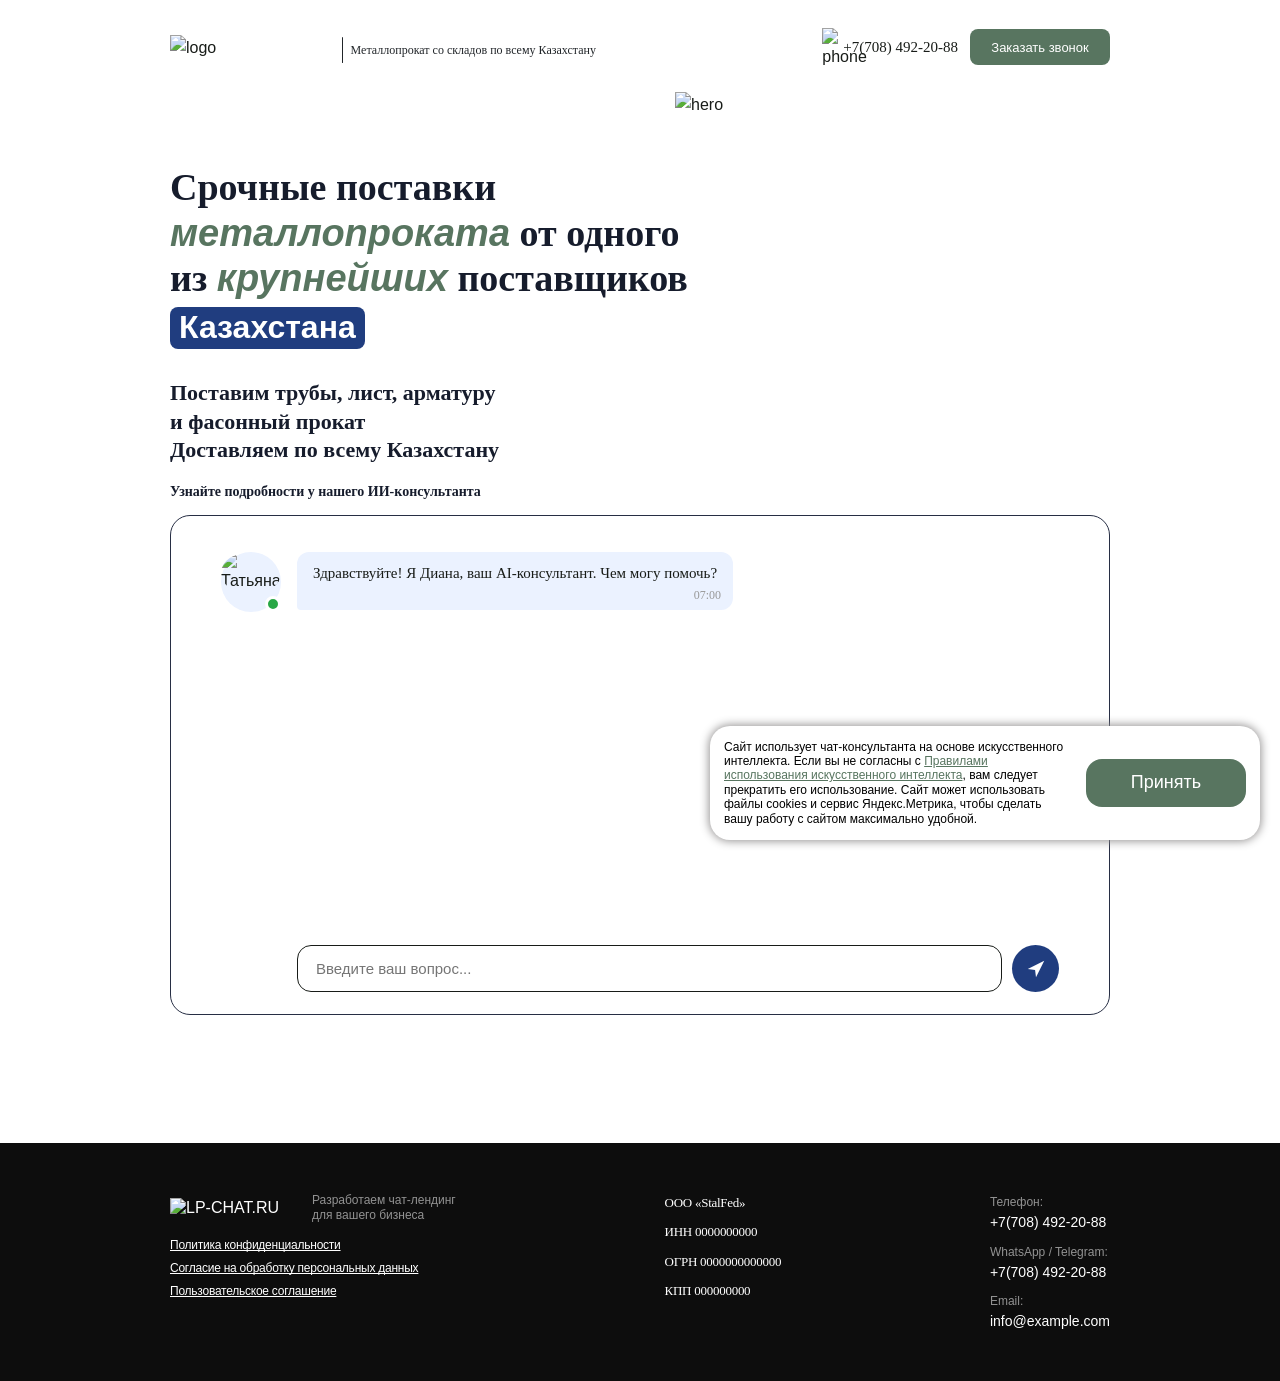
==== commit 9850b104: "update full site files" ====
--- a/index.html
+++ b/index.html
@@ -83,15 +83,15 @@
                         <span class="footer-logo-text">Разработаем чат-лендинг <br> для вашего бизнеса</span>
                     </div>
                     <div class="footer-links">
-                        <a href="#" class="footer-link">Политика конфиденциальности</a>
-                        <a href="#" class="footer-link">Согласие на обработку персональных данных</a>
-                        <a href="#" class="footer-link">Пользовательское соглашение</a>
+                        <a href="#" class="footer-link" data-remodal-target="privacy">Политика конфиденциальности</a>
+                        <a href="#" class="footer-link" data-remodal-target="personal-data">Согласие на обработку персональных данных</a>
+                        <a href="#" class="footer-link" data-remodal-target="ai-terms">Пользовательское соглашение</a>
                     </div>
                 </div>
 
                 <!-- Колонка 2: Инфо о компании -->
                 <div class="footer-column footer-col-info">
-                    <p class="footer-company-detail">ООО «Название компании»</p>
+                    <p class="footer-company-detail">ООО «StalFed»</p>
                     <p class="footer-company-detail">ИНН 0000000000</p>
                     <p class="footer-company-detail">ОГРН 0000000000000</p>
                     <p class="footer-company-detail">КПП 000000000</p>
@@ -101,11 +101,11 @@
                 <div class="footer-column footer-col-contacts">
                     <div class="footer-contact-block">
                         <span class="footer-contact-label">Телефон:</span>
-                        <a href="tel:+70000000000" class="footer-contact-value">+7 (000) 000-00-00</a>
+                        <a href="tel:+70000000000" class="footer-contact-value">+7(708) 492-20-88</a>
                     </div>
                     <div class="footer-contact-block">
                         <span class="footer-contact-label">WhatsApp / Telegram:</span>
-                        <a href="#" class="footer-contact-value">+7 (000) 000-00-00</a>
+                        <a href="#" class="footer-contact-value">+7(708) 492-20-88</a>
                     </div>
                     <div class="footer-contact-block">
                         <span class="footer-contact-label">Email:</span>
@@ -121,7 +121,7 @@
         <div class="cookie-banner-content">
             <p class="cookie-text">
                 Сайт использует чат-консультанта на основе искусственного интеллекта. 
-                Если вы не согласны с <a href="#" class="cookie-link">Правилами использования искусственного интеллекта</a>, 
+                Если вы не согласны с <a href="#" class="cookie-link" data-remodal-target="ai-terms">Правилами использования искусственного интеллекта</a>, 
                 вам следует прекратить его использование. Сайт может использовать файлы cookies 
                 и сервис Яндекс.Метрика, чтобы сделать вашу работу с сайтом максимально удобной.
             </p>
@@ -129,6 +129,180 @@
         </div>
     </div>
 
+    <div class="remodal remodal--call modal-scrollable" data-remodal-id="modal-form-call" data-remodal-options="modifier: modal-scrollable, hashTracking:false">
+        <div class="call-modal">
+          <button class="call-modal__close tap-color" type="button" data-remodal-action="close" aria-label="Закрыть">×</button>
+          <h2 class="call-modal__title">Закажите обратный звонок и мы свяжемся с вами</h2>
+          <form class="call-modal__form" id="callbackRequestForm">
+            <input class="call-modal__input" type="text" name="name" placeholder="Ваше имя" autocomplete="name" required>
+            <input class="call-modal__input" type="tel" name="phone" placeholder="Ваш телефон" autocomplete="tel" required>
+            <button class="call-modal__submit" type="submit">Заказать</button>
+            <label class="call-modal__agree">
+              <input class="call-modal__checkbox" type="checkbox" name="agree">
+              <span class="call-modal__checkbox-ui" aria-hidden="true"></span>
+              <span class="call-modal__agree-text">
+                Я даю <a href="#" data-remodal-target="personal-data">Согласие на обработку моих персональных данных</a>
+                и принимаю <a href="#" data-remodal-target="privacy">Политику конфиденциальности</a>
+              </span>
+            </label>
+            <p class="call-modal__error" id="callbackFormError" role="alert" aria-live="polite"></p>
+          </form>
+        </div>
+      </div>
+  
+      <div class="remodal remodal--modals modal-scrollable" data-remodal-id="privacy" data-remodal-options="modifier: modal-scrollable, hashTracking:false">
+        <div class="content-modals">
+          <div class="content-modals__wrapper">
+            <div class="content-modals__close tap-color" data-remodal-action="close">
+              <div class="content-modals__icon"></div>
+            </div>
+            <div class="content-modals__btn-up tap-color">
+              <div class="content-modals__icon-up" data-scroll-top><img class="d-block" src="images/arrow-up.svg" loading="lazy" alt="arrow-up" width="20" height="21"></div>
+            </div>
+            <div class="modal-content">
+              <h2 class="modal-top__title">Политика конфиденциальности</h2>
+              <div class="modal-text">Политика конфиденциальности сайта franshizator.kz.</div>
+              <div class="modal-text">Настоящая Политика конфиденциальности (далее – Политика) устанавливает правила использования персональной информации, получаемой от пользователей сайта (далее – Пользователи) администратором сайта (franshizator.kz).</div>
+              <div class="modal-text">Настоящая Политика конфиденциальности применяется ко всем Пользователям Сайта. Все термины и определения, встречающиеся в тексте Политики, толкуются в соответствии с действующим законодательством РК.</div>
+              <div class="modal-text">Пользователи прямо соглашаются на обработку своих персональных данных, как это описано в настоящей Политике. Использование сайта означает выражение Пользователем безоговорочного согласия с Политикой и указанными условиями обработки информации. Пользователь не должен пользоваться сайтом, если Пользователь не согласен с условиями Политики.</div>
+              <h3>Содержание:</h3>
+              <ul class="modal-text">
+                <li>1. Персональная информация Пользователей</li>
+                <li>2. Цели обработки персональной информации Пользователей</li>
+                <li>3. Условия и способы обработки персональной информации Пользователей</li>
+                <li>4. Меры, применяемые для защиты персональной информации Пользователя</li>
+                <li>5. Разрешение споров</li>
+                <li>6. Дополнительные условия</li>
+              </ul>
+              <h3>1. Персональная информация Пользователей</h3>
+              <div class="modal-text">1.1. Сайт собирает, получает доступ и использует в определенных Политикой целях персональные данные Пользователей, техническую и иную информацию, связанную с Пользователями.</div>
+              <div class="modal-text">1.2. Техническая информация не является персональными данными. Компания использует файлы cookies, которые позволяют идентифицировать Пользователя. Файлы cookies – это текстовые файлы, доступные Компании, для обработки информации об активности Пользователя, включая информацию о том, какие страницы посещал Пользователь и о времени, которое Пользователь провел на странице. Пользователь может отключить возможность использования файлов cookies в настройках браузера.</div>
+              <div class="modal-text">1.3. Также под технической информацией понимается информация, которая автоматически передается Компании в процессе использования Сайта с помощью установленного на устройстве Пользователя программного обеспечения.</div>
+              <div class="modal-text">1.4. Под персональными данными Пользователя понимается информация, которую Пользователь предоставляет Компании при заполнении заявки на Сайте и последующем использовании Сайта.</div>
+              <div class="modal-text">Обязательная для предоставления Компании информация помечена специальным образом. Иная информация предоставляется Пользователем на его усмотрение.</div>
+              <div class="modal-text">1.5. Компания также может обрабатывать данные, сделанные общедоступными субъектом персональных данных или подлежащие опубликованию или обязательному раскрытию в соответствии с законом.</div>
+              <div class="modal-text">1.6. Компания не проверяет достоверность персональной информации, предоставляемой Пользователем, и не имеет возможности оценивать его дееспособность. Однако Компания исходит из того, что Пользователь предоставляет достоверную и достаточную персональную информацию о себе и поддерживает эту информацию в актуальном состоянии.</div>
+              <h3>2. Цели обработки персональной информации Пользователей</h3>
+              <div class="modal-text">2.1. Главная цель Компании при сборе персональных данных — предоставление информационных, консультационных услуг Пользователям. Пользователи соглашаются с тем, что Компания также может использовать их персональные данные для:</div>
+              <ul class="modal-text">
+                <li>Идентификации стороны в рамках предоставляемых услуг;</li>
+                <li>Предоставления услуг и клиентской поддержки по запросу Пользователей;</li>
+                <li>Улучшения качества услуг, удобства их использования, разработки и развития Сайта, устранения технических неполадок или проблем с безопасностью;</li>
+                <li>Анализа для расширения и совершенствования услуг, информационного наполнения и рекламы услуг;</li>
+                <li>Информирования Пользователей об услугах, целевом маркетинге, обновлении услуг и рекламных предложениях на основании информационных предпочтений Пользователей;</li>
+                <li>Таргетирования рекламных материалов и рассылки индивидуальных маркетинговых сообщений посредством электронной почты;</li>
+                <li>Проведения статистических и иных исследований на основе обезличенных данных.</li>
+              </ul>
+              <div class="modal-text">2.2. Компания использует техническую информацию обезличено в целях, указанных в пункте 2.1.</div>
+              <h3>3. Условия и способы обработки персональной информации Пользователей</h3>
+              <div class="modal-text">3.1. Пользователь дает согласие на обработку своих персональных данных путём отправки заявки (любой письменный запрос, содержащий контактные данные).</div>
+              <div class="modal-text">3.2. Обработка персональных данных Пользователя означает сбор, запись, систематизацию, накопление, хранение, уточнение (обновление, изменение), извлечение, использование, передачу (распространение, предоставление, доступ), обезличивание, блокирование, удаление, уничтожение персональных данных Пользователя.</div>
+              <div class="modal-text">3.3. В отношении персональной информации Пользователя сохраняется ее конфиденциальность, кроме случаев добровольного предоставления Пользователем информации о себе для общего доступа неограниченному кругу лиц.</div>
+              <div class="modal-text">3.4. Компания вправе передать персональную информацию Пользователя третьим лицам в следующих случаях:</div>
+              <ul class="modal-text">
+                <li>Пользователь выразил согласие на такие действия;</li>
+                <li>Передача необходима для использования Пользователем определенной услуги Сайта либо для исполнения определенного договора или соглашения с Пользователем;</li>
+                <li>Передача уполномоченным органам государственной власти Республики Казахстан по основаниям и в порядке, установленным законодательством Республики Казахстан;</li>
+                <li>В целях обеспечения возможности защиты прав и законных интересов Компании или третьих лиц в случаях, когда Пользователь нарушает условия договоров и соглашений с Компанией, настоящую Политику, либо документы, содержащие условия использования конкретных услуг;</li>
+                <li>В результате обработки персональной информации Пользователя путем ее обезличивания получены обезличенные статистические данные, передаются третьему лицу для проведения исследований, выполнения работ или оказания услуг по поручению Компании.</li>
+              </ul>
+              <h3>4. Меры, применяемые для защиты персональной информации Пользователя</h3>
+              <div class="modal-text">4.1. Компания принимает необходимые и достаточные правовые, организационные и технические меры для защиты персональной информации Пользователя от неправомерного или случайного доступа, уничтожения, изменения, блокирования, копирования, распространения, а также от иных неправомерных действий с ней третьих лиц.</div>
+              <h3>5. Разрешение споров</h3>
+              <div class="modal-text">5.1. Все возможные споры, вытекающие из отношений, регулируемых настоящей Политикой, разрешаются в порядке, установленном действующим законодательством Республики Казахстан, по нормам казахстанского права.</div>
+              <div class="modal-text">5.2. Соблюдение досудебного (претензионного) порядка урегулирования споров является обязательным.</div>
+              <h3>6. Дополнительные условия</h3>
+              <div class="modal-text">6.1. Компания вправе вносить изменения в настоящую Политику конфиденциальности без согласия Пользователя.</div>
+              <div class="modal-text">6.2. Новая Политика конфиденциальности вступает в силу с момента ее размещения, если иное не предусмотрено новой редакцией Политики конфиденциальности.</div>
+            </div>
+          </div>
+        </div>
+      </div>
+  
+      <div class="remodal remodal--modals modal-scrollable" data-remodal-id="ai-terms" data-remodal-options="modifier: modal-scrollable, hashTracking:false">
+        <div class="content-modals">
+          <div class="content-modals__wrapper">
+            <div class="content-modals__close tap-color" data-remodal-action="close">
+              <div class="content-modals__icon"></div>
+            </div>
+            <div class="content-modals__btn-up tap-color">
+              <div class="content-modals__icon-up" data-scroll-top><img class="d-block" src="images/arrow-up.svg" loading="lazy" alt="arrow-up" width="20" height="21"></div>
+            </div>
+            <h2>Пользовательское соглашение об использовании искусственного интеллекта</h2>
+            <div><span class="font-gil-s-bold">Внимание!</span>
+              Настоящее соглашение регулирует условия взаимодействия с искусственным интеллектом (далее ИИ) на сайте https://franchisator.lp-chat.kz/
+            </div>
+            <div>Пожалуйста, внимательно ознакомьтесь с настоящими условиями. Используя сайт и/или начав диалог с ИИ-консультантом, вы подтверждаете свое согласие с данным соглашением. Если вы не согласны с условиями — пожалуйста, покиньте сайт и не используйте ИИ-консультанта.</div>
+            <h3>1. Использование искусственного интеллекта</h3>
+            <div class="modal-text">1.1. ИИ-консультант, доступный на сайте, работает на основе технологий искусственного интеллекта и машинного обучения.</div>
+            <div class="modal-text">1.2. Ответы, которые вы получаете в процессе общения, формируются автоматически и носят <span class="font-gil-s-bold">исключительно информационный характер.</span></div>
+            <h3>2. Ограничение ответственности</h3>
+            <div class="modal-text">2.1. ТОО "Франчброкер", а также лица, участвующие в разработке и сопровождении данного сайта (включая подрядчиков и разработчиков), <strong>не несут ответственности:</strong></div>
+            <ul>
+              <li>за точность, полноту и актуальность информации, предоставленной искусственным интеллектом;</li>
+              <li>за любые убытки, последствия или решения, принятые на основании такой информации;</li>
+              <li>за возможные ошибки, неточности или непреднамеренно вводящую в заблуждение информацию, сгенерированную ИИ.</li>
+            </ul>
+            <div class="modal-text">2.2. Использование информации, полученной от ИИ, осуществляется <span class="font-gil-s-bold">исключительно на ваш страх и риск.</span></div>
+            <h3>3. Отказ от гарантий</h3>
+            <div class="modal-text">3.1. Мы не гарантируем, что информация, предоставленная ИИ, будет соответствовать вашим ожиданиям, целям или задачам.</div>
+            <div class="modal-text">3.2. Мы не гарантируем бесперебойную, корректную или точную работу ИИ-сервиса.</div>
+            <h3>4. Согласие пользователя</h3>
+            <div class="modal-text">4.1. Используя сайт и (или) ИИ-консультанта, вы <span class="font-gil-s-bold">безоговорочно соглашаетесь</span> с условиями настоящего соглашения.</div>
+            <div class="modal-text">4.2. В случае несогласия с условиями пользователь не вправе использовать сайт и сервисы ИИ-консультанта.</div>
+            <h3>5. Изменения в соглашении</h3>
+            <div class="modal-text">5.1. Компания оставляет за собой право вносить изменения в данное соглашение без предварительного уведомления. Актуальная версия всегда доступна по адресу https://franchisator.lp-chat.kz/</div>
+          </div>
+        </div>
+      </div>
+  
+      <div class="remodal remodal--modals modal-scrollable" data-remodal-id="personal-data" data-remodal-options="modifier: modal-scrollable, hashTracking:false">
+        <div class="content-modals">
+          <div class="content-modals__wrapper">
+            <div class="content-modals__close tap-color" data-remodal-action="close">
+              <div class="content-modals__icon"></div>
+            </div>
+            <div class="content-modals__btn-up tap-color">
+              <div class="content-modals__icon-up" data-scroll-top><img class="d-block" src="images/arrow-up.svg" loading="lazy" alt="arrow-up" width="20" height="21"></div>
+            </div>
+            <div class="modal-content">
+              <h2 class="modal-top__title">Cогласие на обработку персональных данных</h2>
+              <div class="font-gil-s-bold">Настоящим я, субъект персональных данных, в соответствии с требованиями Закона Республики Казахстан от 21 мая 2013 года № 94-V ЗРК «О персональных данных и их защите» свободно, своей волей и в своем интересе даю свое согласие на обработку моих персональных данных оператору персональных данных ТОО "Франчброкер" (далее – Оператор).</div>
+              <h3>1. Цели обработки персональных данных</h3>
+              <div class="font-gil-s-bold">Настоящее согласие предоставляется для следующих целей:</div>
+              <div class="modal-text">1. Идентификация меня как субъекта персональных данных;</div>
+              <div class="modal-text">2. Установление и поддержание связи со мной;</div>
+              <div class="modal-text">3. Предоставление мне информации о товарах и услугах, представленных на сайте Оператора;</div>
+              <div class="modal-text">4. Продажа товаров и услуг, представленных на сайте Оператора;</div>
+              <div class="modal-text">5. Подбор подходящих услуг в соответствии с моими запросами и интересами;</div>
+              <div class="modal-text">6. Статистические и аналитические цели при условии обязательного обезличивания персональных данных.</div>
+              <h3>2. Перечень персональных данных</h3>
+              <div class="font-gil-s-bold">Я даю согласие на обработку следующих персональных данных:</div>
+              <div class="modal-text">1. Фамилия, имя, отчество;</div>
+              <div class="modal-text">2. Номер телефона;</div>
+              <div class="modal-text">3. Адрес электронной почты (email);</div>
+              <h3>3. Перечень действий с персональными данными</h3>
+              <div><span class="font-gil-s-bold">Я даю согласие на осуществление следующих действий с моими персональными данными:</span> сбор, запись, систематизация, накопление, хранение, уточнение (обновление, изменение), извлечение, использование, передача (предоставление, доступ), обезличивание, блокирование, удаление, уничтожение персональных данных.</div>
+              <h3>4. Способы обработки персональных данных</h3>
+              <div>Обработка персональных данных может осуществляться как с использованием средств автоматизации, так и без использования таких средств.</div>
+              <h3>5. Срок действия согласия</h3>
+              <div>Настоящее согласие действует с момента его предоставления и до момента его отзыва.</div>
+              <h3>6. Порядок отзыва согласия</h3>
+              <div>Я уведомлен(а) о том, что согласие на обработку персональных данных может быть отозвано путем направления письменного заявления Оператору по адресу электронной почты или по почтовому адресу Оператора. В случае отзыва согласия на обработку персональных данных Оператор обязан прекратить их обработку в срок, не превышающий 30 (тридцати) дней с даты поступления указанного отзыва.</div>
+              <h3>7. Трансграничная передача</h3>
+              <div>Я уведомлен(а) о том, что обработка моих персональных данных осуществляется исключительно на территории Республики Казахстан в соответствии с требованиями законодательства.</div>
+              <h3>8. Согласие на обработку данных о поведении на сайте</h3>
+              <div>Я даю отдельное согласие на сбор и анализ данных о моем поведении на сайте, включая информацию о просмотренных страницах, времени пребывания на сайте, кликах и иных действиях.</div>
+              <h3>9. Согласие на использование файлов cookie</h3>
+              <div>Я даю отдельное согласие на использование файлов cookie для анализа моих предпочтений и улучшения работы сайта.</div>
+              <h3>10. Подтверждение согласия</h3>
+              <div>Подтверждаю, что ознакомлен(а) с положениями Закона Республики Казахстан от 21 мая 2013 года № 94-V ЗРК «О персональных данных и их защите», права и обязанности в области защиты персональных данных мне понятны.</div>
+              <div>Я подтверждаю, что, предоставляя настоящее согласие, я действую свободно, своей волей и в своем интересе, а также подтверждаю свою дееспособность.</div>
+            </div>
+          </div>
+        </div>
+      </div>
+
     <script src="https://cdn.jsdelivr.net/npm/swiper@11/swiper-bundle.min.js"></script>
     <script src="chat.js"></script>
 </body>
--- a/styles.css
+++ b/styles.css
@@ -114,12 +114,15 @@
 }
 
 .main-logo {
-    width: 145px;
-    height: 40px;
-    object-fit: contain;
     margin-top: 5px;
     margin-bottom: 5px;
-    
+}
+
+.main-logo img {
+    display: block;
+    width: 100%;
+    height: auto;
+    max-width: 145px; /* базовый размер на мобилках */
 }
 
 .phone-number {
@@ -409,7 +412,7 @@
 }
 
 .message-user .message-content {
-    background-color: #903b00;
+    background-color: #587560;
     color: white;
     border-bottom-right-radius: 4px;
     font-family: "Montserrat-Medium";
@@ -621,7 +624,6 @@
 }
 
 .option-button:hover {
-    font-family: "Montserrat-SemiBold", sans-serif;
     background-color: #2C72C7;
     border: 1px solid #2C72C7;
     color: #ffffff;
@@ -655,7 +657,6 @@
 }
 
 .messenger-button:hover {
-    font-family: "Montserrat-SemiBold", sans-serif;
     background-color: #2C72C7;
     border: 1px solid #2C72C7;
     color: #ffffff;
@@ -1182,6 +1183,7 @@
     position: absolute;
     z-index: 10;
     visibility: hidden;
+    justify-content: flex-end;
 
 }
 
@@ -1317,7 +1319,7 @@
     }
 
     .text-content {
-        margin-bottom: 60px;
+        margin-bottom: 57px;
         align-items:flex-start;
     }
 
@@ -1351,6 +1353,9 @@
         width: 145px;
     }
 
+    .main-logo img {
+        max-width: 164px;
+    }
     
 
     .header-right {
@@ -1623,6 +1628,11 @@
         gap: 4px;
     }
 
+    .text-content {
+        margin-bottom: 14px;
+        align-items:flex-start;
+    }
+
     .footer-logo-img {
         width: 130px;
     }
@@ -1694,6 +1704,10 @@
 
     .main-logo {
         width: 164px;
+    }
+
+    .main-logo img {
+        max-width: 208px;
     }
 
     .payment {
@@ -2010,7 +2024,7 @@
     }
 
     .text-content {
-        margin-bottom: 90px;
+        margin-bottom: 11px;
     }
 
     .connection-button {
@@ -2025,6 +2039,9 @@
 
     .main-logo {
         width: 208px;
+    }
+    .main-logo img {
+        max-width: 232px;
     }
 
     .header-right {
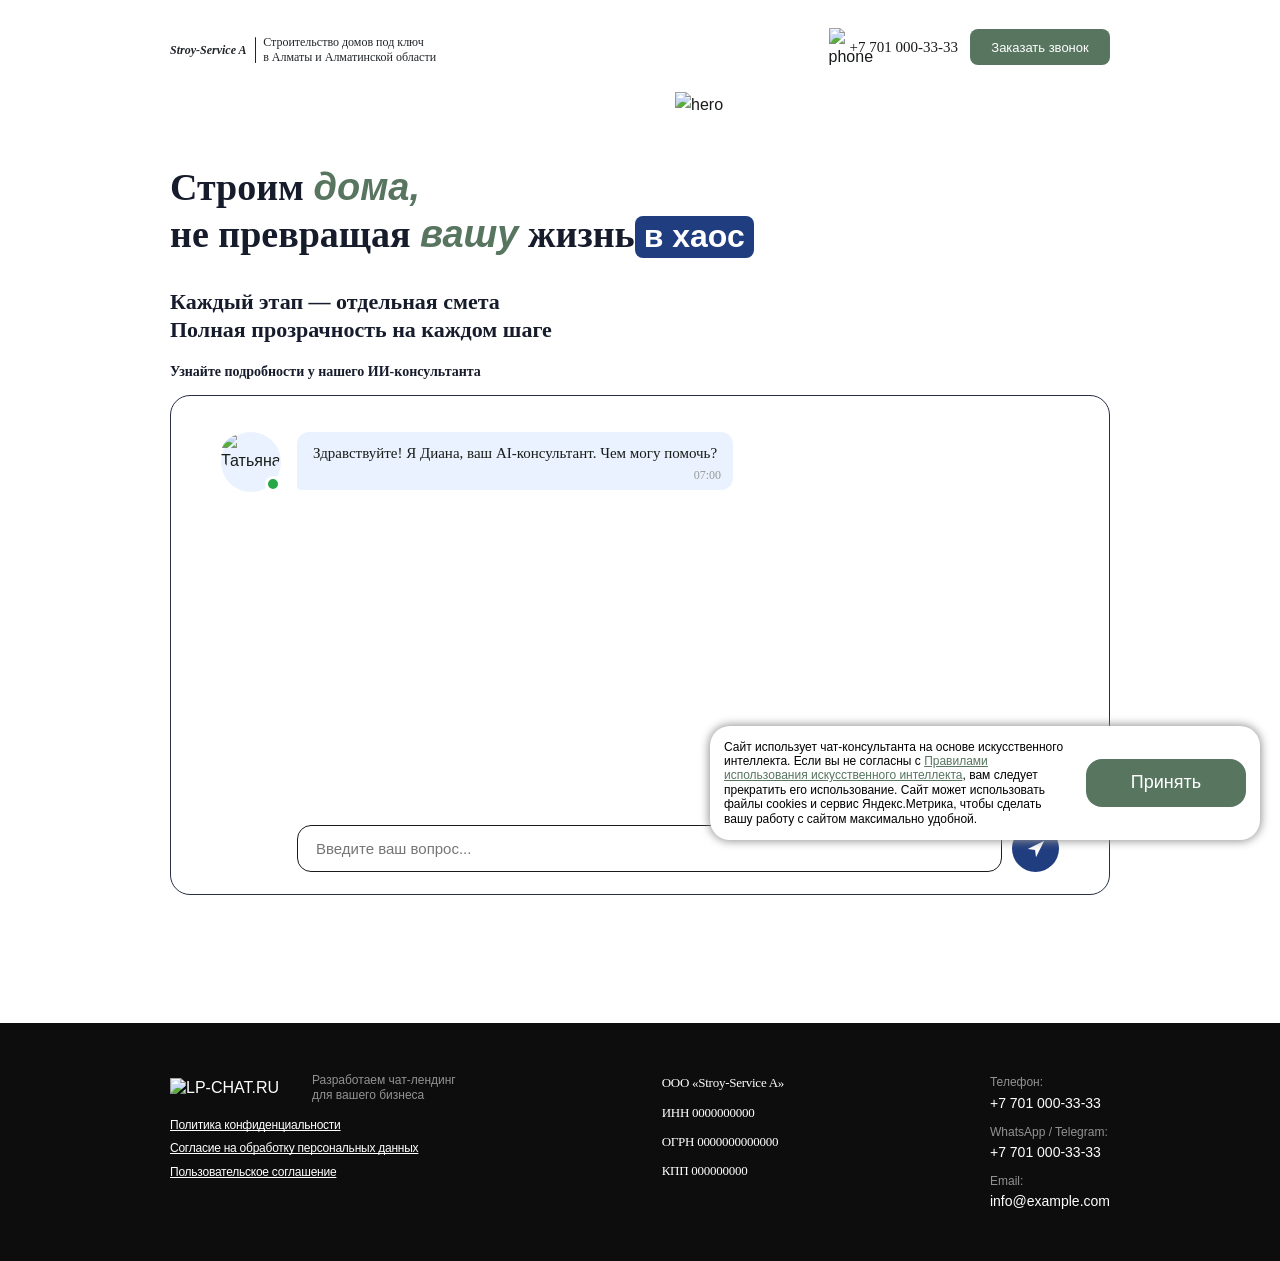
==== commit 3f82cec1: "update site for stroy-service a" ====
--- a/index.html
+++ b/index.html
@@ -14,15 +14,15 @@
             <div class="header-content">
                 <div class="header-left">
                     <div class="header-logo">
-                        <p class="main-logo"><img src="images/main-logo.png" alt="logo"></p>
+                        <p class="description"><b><i>Stroy-Service A</i></b></p>
                         <span class="header-divider"></span>
-                        <p class="description">Металлопрокат со складов по всему Казахстану</p>
+                        <p class="description">Строительство домов под ключ <br> в Алматы и Алматинской области</p>
                     </div>
                 </div>
                 <div class="header-right">
                     <a class="connection-link">
                         <div class="phone-icon"><img src="images/phone.svg" alt="phone"></div>
-                        <span class="phone-number">+7(708) 492-20-88</span>
+                        <span class="phone-number">+7 701 000-33-33</span>
                     </a>
                     <a class="connection-button" data-remodal-target="modal-form-call">Заказать звонок</a>
                 </div>
@@ -38,8 +38,8 @@
                 <!-- Заголовок и подзаголовок -->
                 <div class="main-section">
                     <div class="text-content">
-                        <h2 class="main-title">Срочные поставки <span class="price-range"><br>металлопроката</span>  от одного <br>  из <span class="warrant">крупнейших</span> поставщиков <br> <span class="payment">Казахстана</span></h2>
-                        <h3 class="subtitle">Поставим трубы, лист, арматуру <br> и фасонный прокат <br> Доставляем по всему Казахстану</h3>
+                        <h2 class="main-title">Строим <span class="price-range">дома,<br></span>  не превращая <span class="warrant">вашу</span> жизнь<span class="payment">в хаос</span></h2>
+                        <h3 class="subtitle">Каждый этап — отдельная смета <br>Полная прозрачность на каждом шаге</h3>
                         <h4 class="under_subtitle"><br>Узнайте подробности у нашего ИИ-консультанта</h4>
                     </div>
                     <div class="hero"><img src="images/hero.png" alt="hero"></div>
@@ -91,7 +91,7 @@
 
                 <!-- Колонка 2: Инфо о компании -->
                 <div class="footer-column footer-col-info">
-                    <p class="footer-company-detail">ООО «StalFed»</p>
+                    <p class="footer-company-detail">ООО «Stroy-Service A»</p>
                     <p class="footer-company-detail">ИНН 0000000000</p>
                     <p class="footer-company-detail">ОГРН 0000000000000</p>
                     <p class="footer-company-detail">КПП 000000000</p>
@@ -101,11 +101,11 @@
                 <div class="footer-column footer-col-contacts">
                     <div class="footer-contact-block">
                         <span class="footer-contact-label">Телефон:</span>
-                        <a href="tel:+70000000000" class="footer-contact-value">+7(708) 492-20-88</a>
+                        <a href="tel:+70000000000" class="footer-contact-value">+7 701 000-33-33</a>
                     </div>
                     <div class="footer-contact-block">
                         <span class="footer-contact-label">WhatsApp / Telegram:</span>
-                        <a href="#" class="footer-contact-value">+7(708) 492-20-88</a>
+                        <a href="#" class="footer-contact-value">+7 701 000-33-33</a>
                     </div>
                     <div class="footer-contact-block">
                         <span class="footer-contact-label">Email:</span>
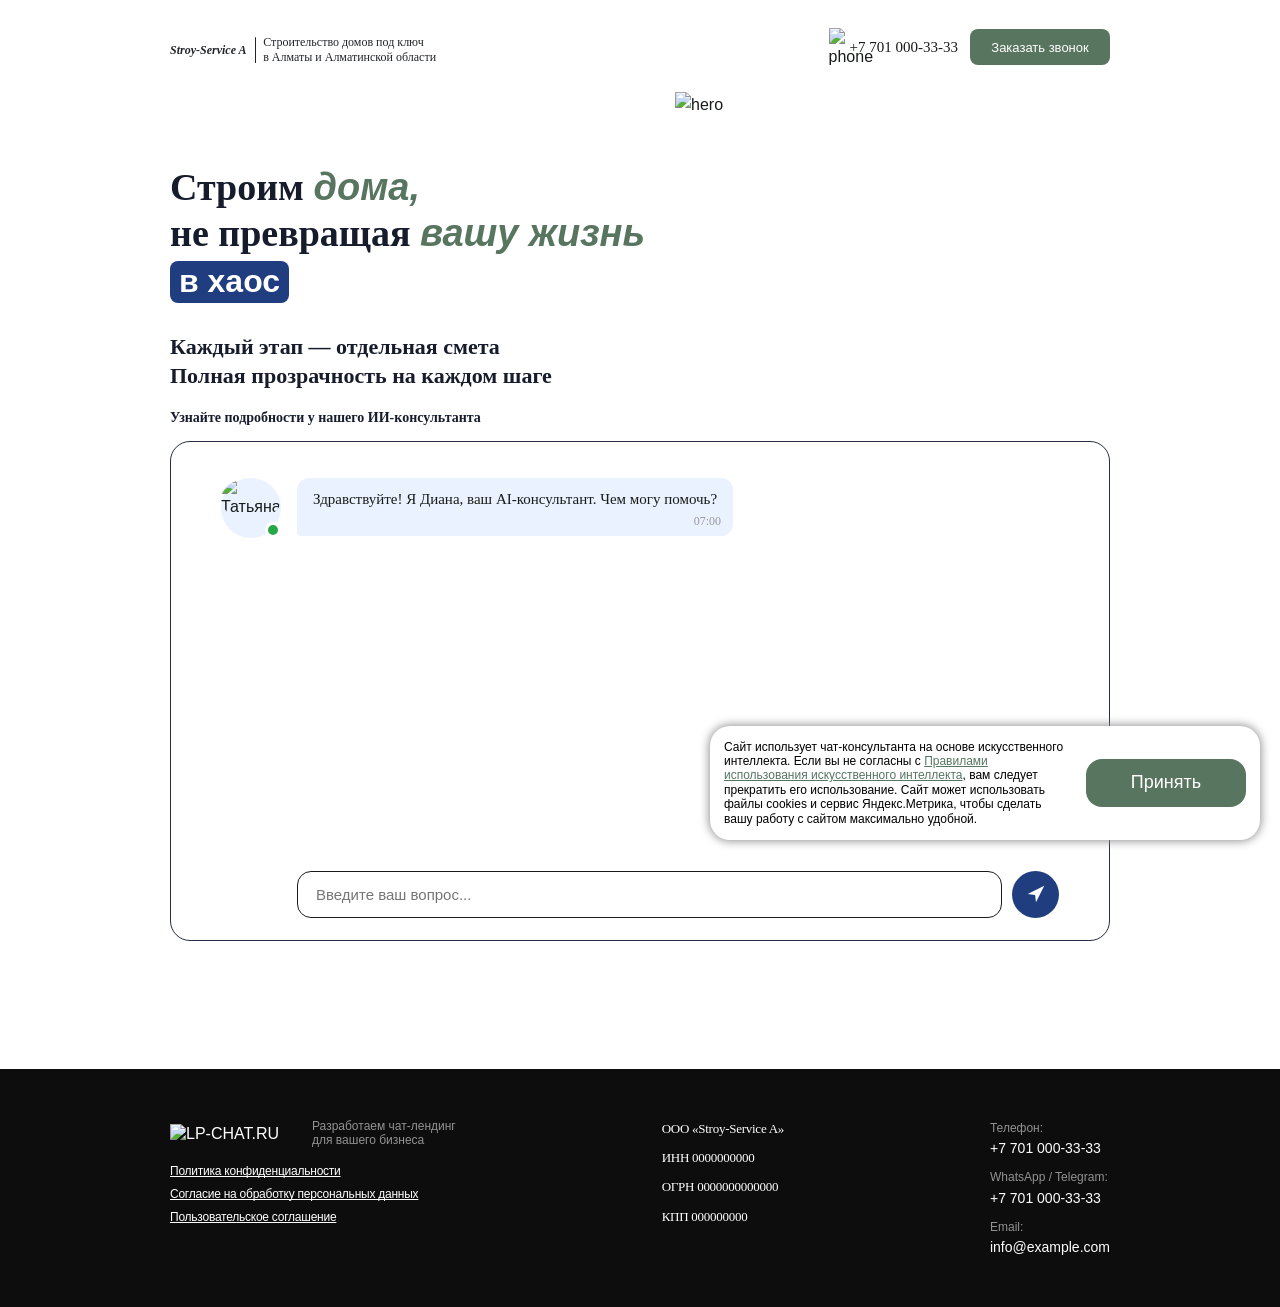
==== commit 75895ed8: "update sys-prompts" ====
--- a/index.html
+++ b/index.html
@@ -38,7 +38,7 @@
                 <!-- Заголовок и подзаголовок -->
                 <div class="main-section">
                     <div class="text-content">
-                        <h2 class="main-title">Строим <span class="price-range">дома,<br></span>  не превращая <span class="warrant">вашу</span> жизнь<span class="payment">в хаос</span></h2>
+                        <h2 class="main-title">Строим <span class="price-range">дома,<br></span>  не превращая <span class="warrant">вашу жизнь</span><br> <span class="payment">в хаос</span></h2>
                         <h3 class="subtitle">Каждый этап — отдельная смета <br>Полная прозрачность на каждом шаге</h3>
                         <h4 class="under_subtitle"><br>Узнайте подробности у нашего ИИ-консультанта</h4>
                     </div>
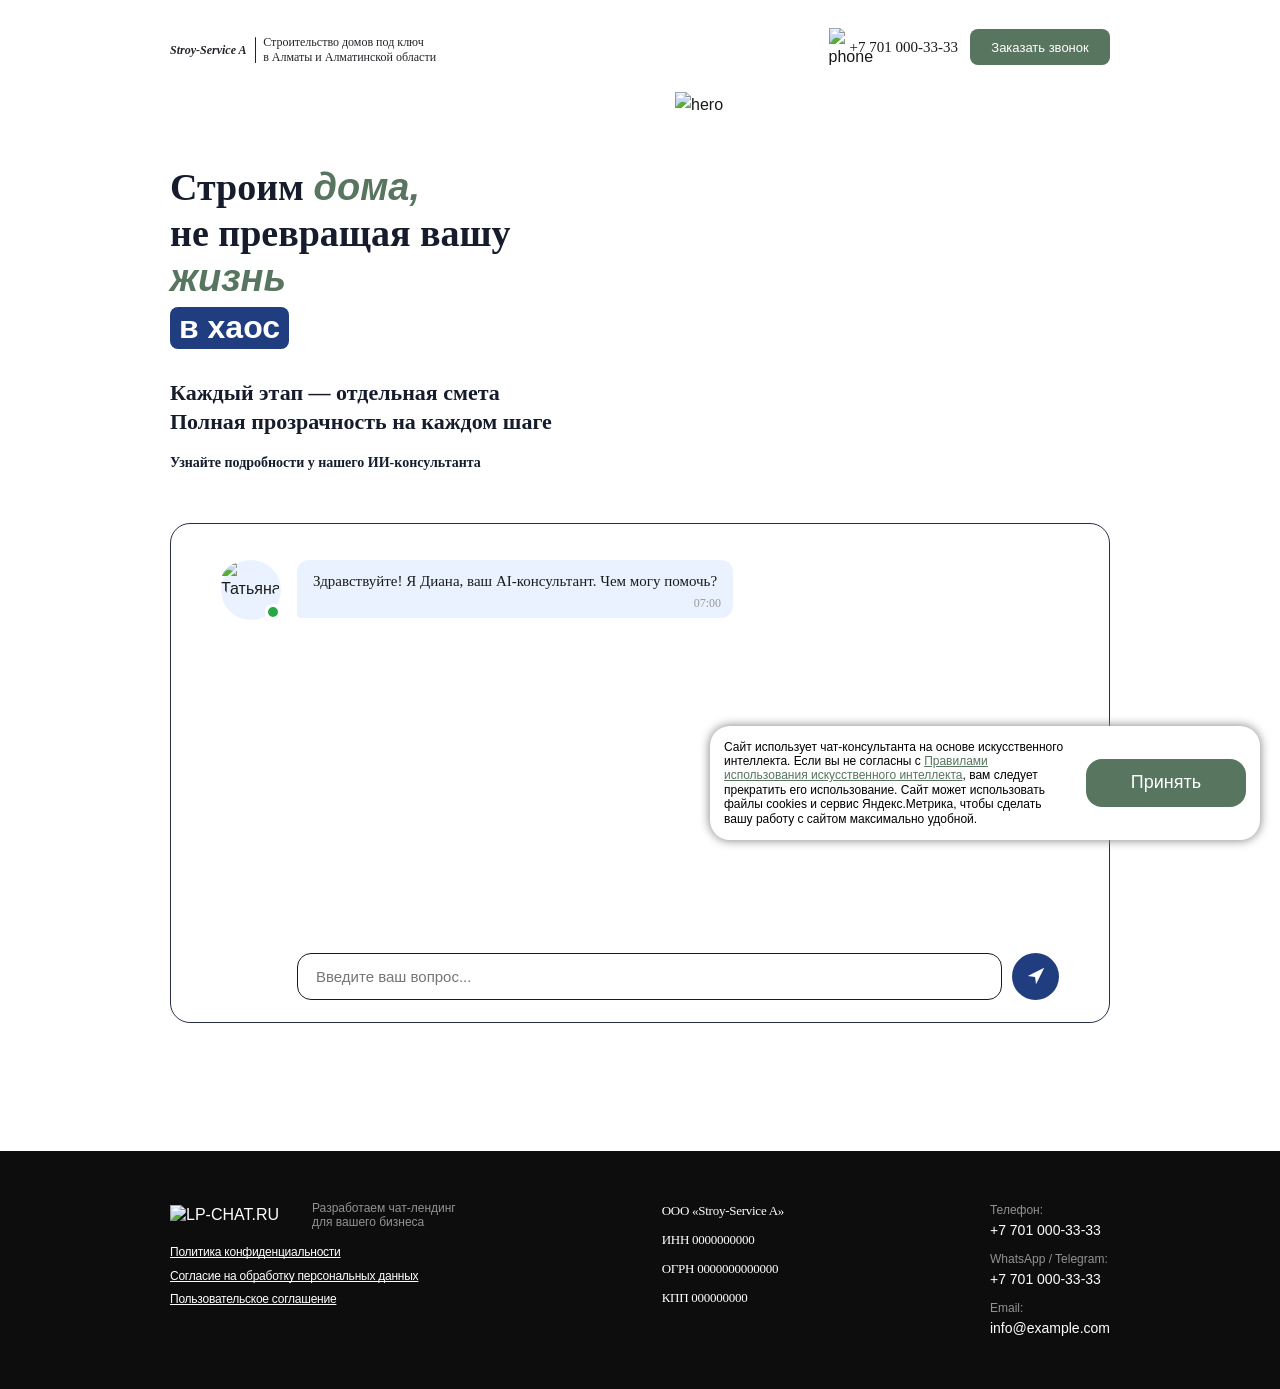
==== commit 94366c78: "update index style" ====
--- a/index.html
+++ b/index.html
@@ -38,7 +38,7 @@
                 <!-- Заголовок и подзаголовок -->
                 <div class="main-section">
                     <div class="text-content">
-                        <h2 class="main-title">Строим <span class="price-range">дома,<br></span>  не превращая <span class="warrant">вашу жизнь</span><br> <span class="payment">в хаос</span></h2>
+                        <h2 class="main-title">Строим <span class="price-range">дома,<br></span>  не превращая вашу <br><span class="warrant">жизнь</span><br> <span class="payment">в хаос</span></h2>
                         <h3 class="subtitle">Каждый этап — отдельная смета <br>Полная прозрачность на каждом шаге</h3>
                         <h4 class="under_subtitle"><br>Узнайте подробности у нашего ИИ-консультанта</h4>
                     </div>
--- a/styles.css
+++ b/styles.css
@@ -1319,7 +1319,7 @@
     }
 
     .text-content {
-        margin-bottom: 57px;
+        margin-bottom: 80px;
         align-items:flex-start;
     }
 
@@ -1629,7 +1629,7 @@
     }
 
     .text-content {
-        margin-bottom: 14px;
+        margin-bottom: 50px;
         align-items:flex-start;
     }
 
@@ -2024,7 +2024,7 @@
     }
 
     .text-content {
-        margin-bottom: 11px;
+        margin-bottom: 60px;
     }
 
     .connection-button {
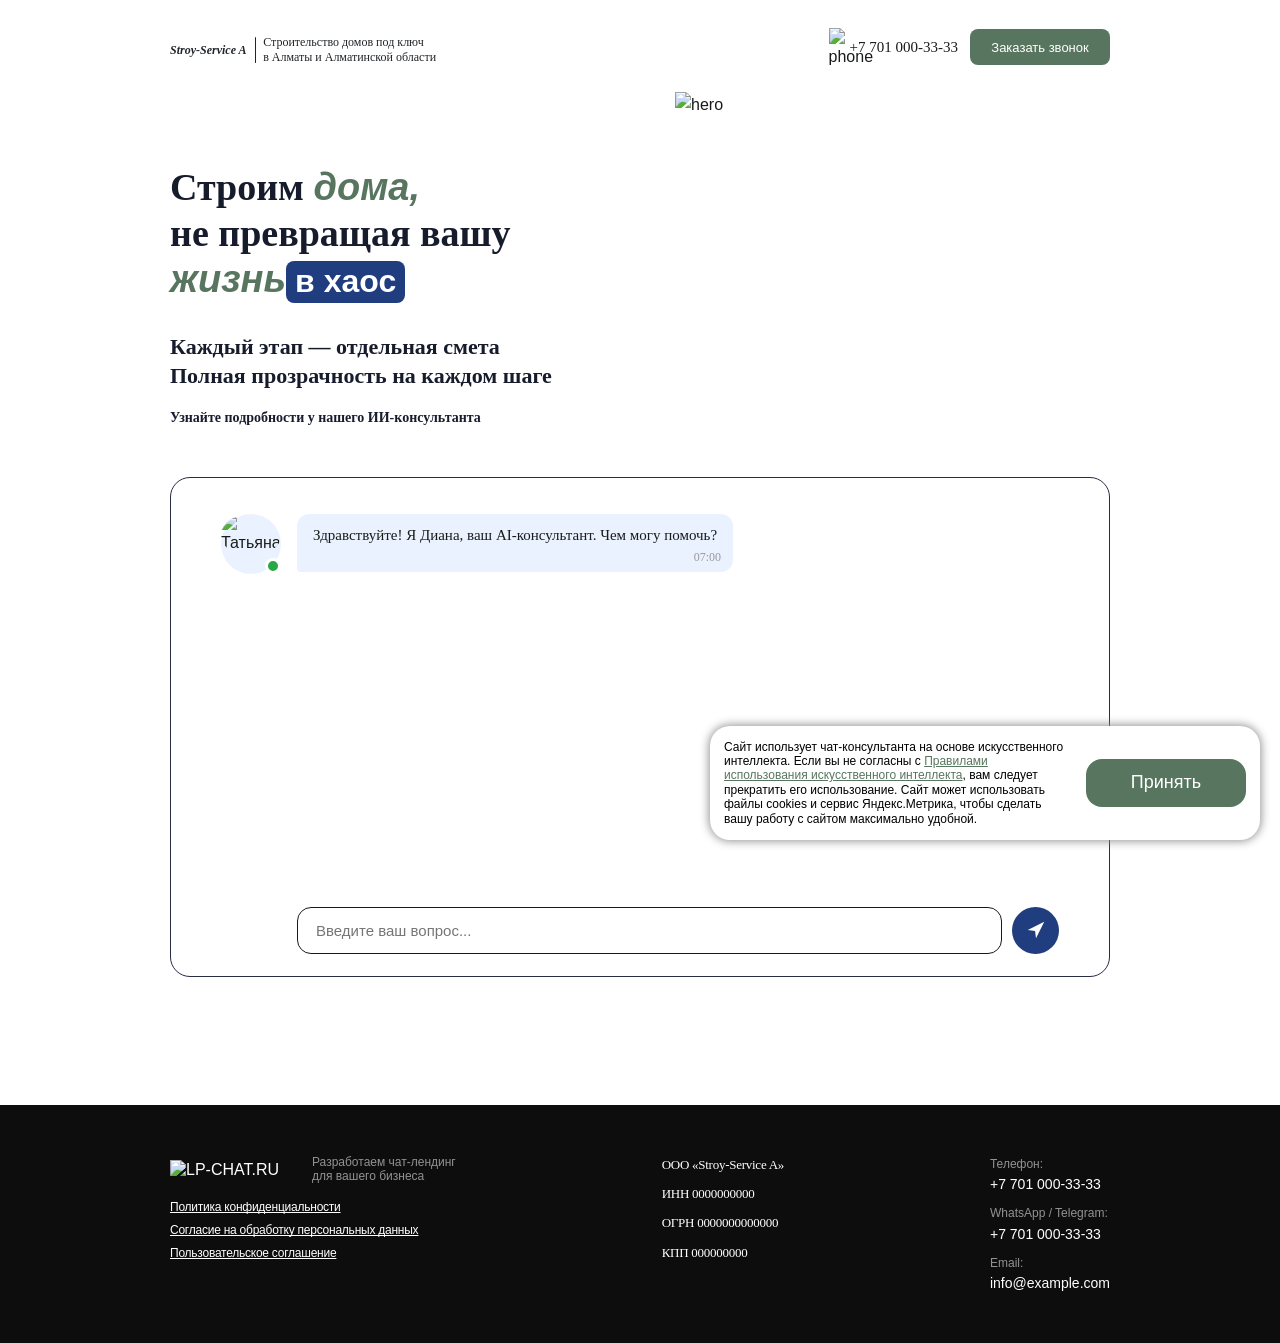
==== commit 6869725a: "update index style 2" ====
--- a/index.html
+++ b/index.html
@@ -38,7 +38,7 @@
                 <!-- Заголовок и подзаголовок -->
                 <div class="main-section">
                     <div class="text-content">
-                        <h2 class="main-title">Строим <span class="price-range">дома,<br></span>  не превращая вашу <br><span class="warrant">жизнь</span><br> <span class="payment">в хаос</span></h2>
+                        <h2 class="main-title">Строим <span class="price-range">дома,<br></span>  не превращая вашу <br><span class="warrant">жизнь</span><span class="payment">в хаос</span></h2>
                         <h3 class="subtitle">Каждый этап — отдельная смета <br>Полная прозрачность на каждом шаге</h3>
                         <h4 class="under_subtitle"><br>Узнайте подробности у нашего ИИ-консультанта</h4>
                     </div>
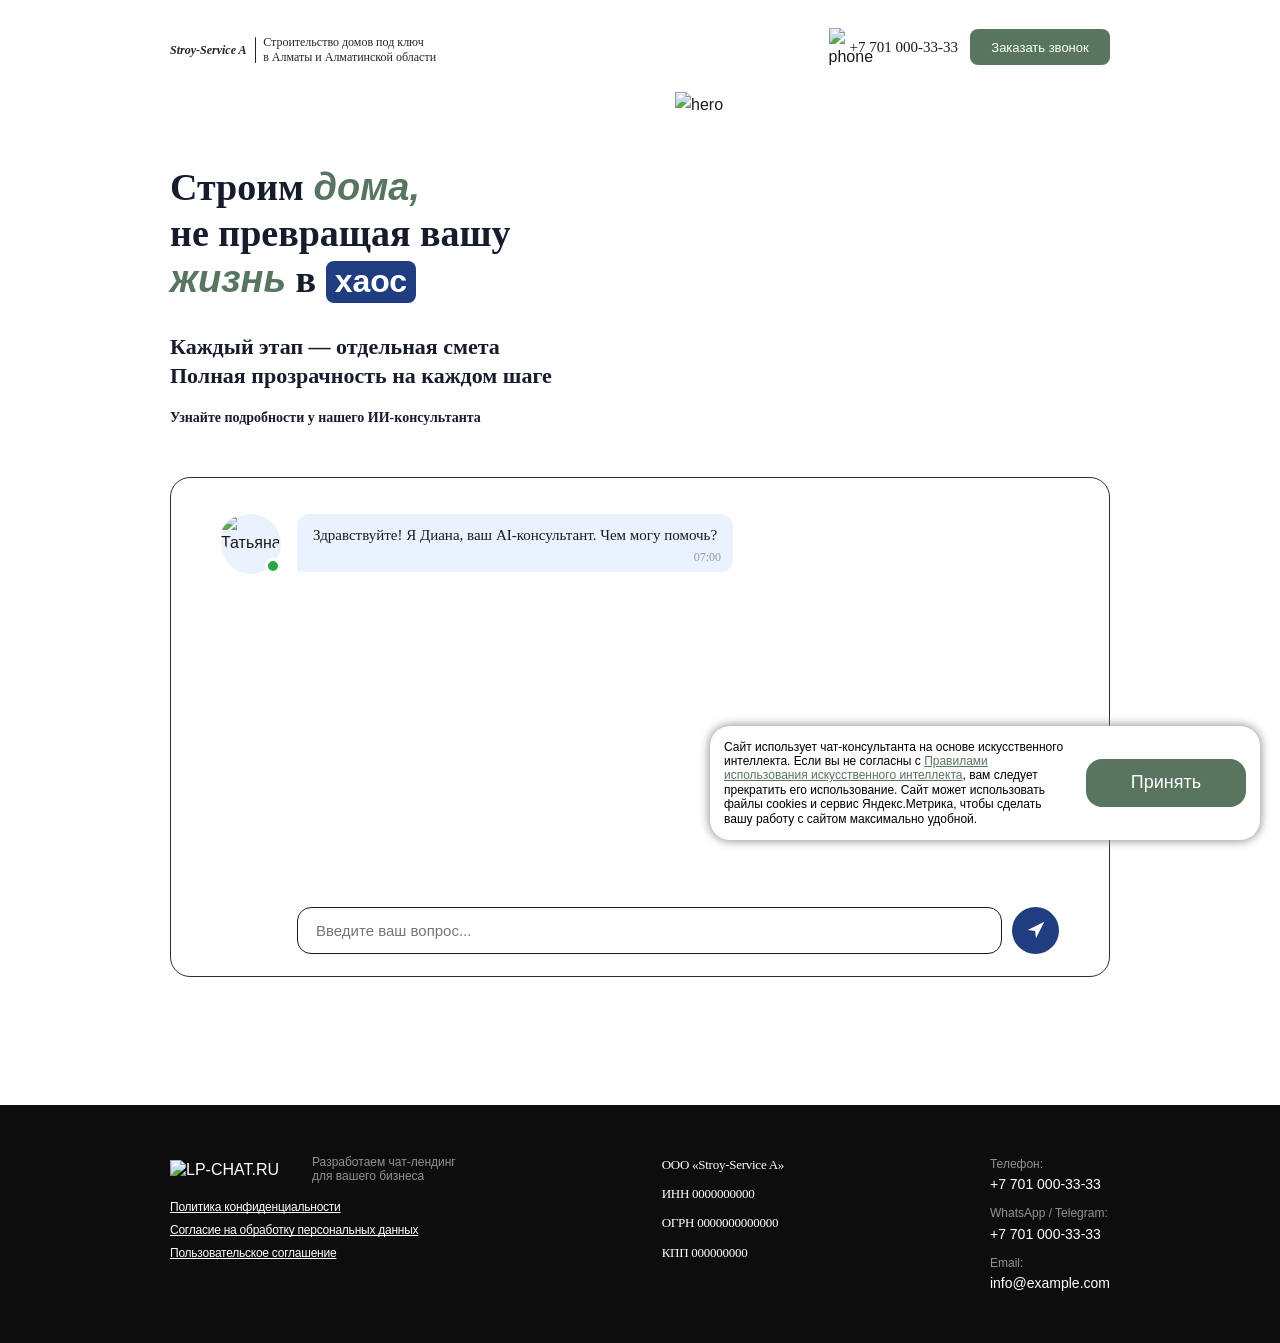
==== commit 5c161b68: "update index style 3" ====
--- a/index.html
+++ b/index.html
@@ -38,7 +38,7 @@
                 <!-- Заголовок и подзаголовок -->
                 <div class="main-section">
                     <div class="text-content">
-                        <h2 class="main-title">Строим <span class="price-range">дома,<br></span>  не превращая вашу <br><span class="warrant">жизнь</span><span class="payment">в хаос</span></h2>
+                        <h2 class="main-title">Строим <span class="price-range">дома,<br></span>  не превращая вашу <br><span class="warrant">жизнь</span> в <span class="payment">хаос</span></h2>
                         <h3 class="subtitle">Каждый этап — отдельная смета <br>Полная прозрачность на каждом шаге</h3>
                         <h4 class="under_subtitle"><br>Узнайте подробности у нашего ИИ-консультанта</h4>
                     </div>
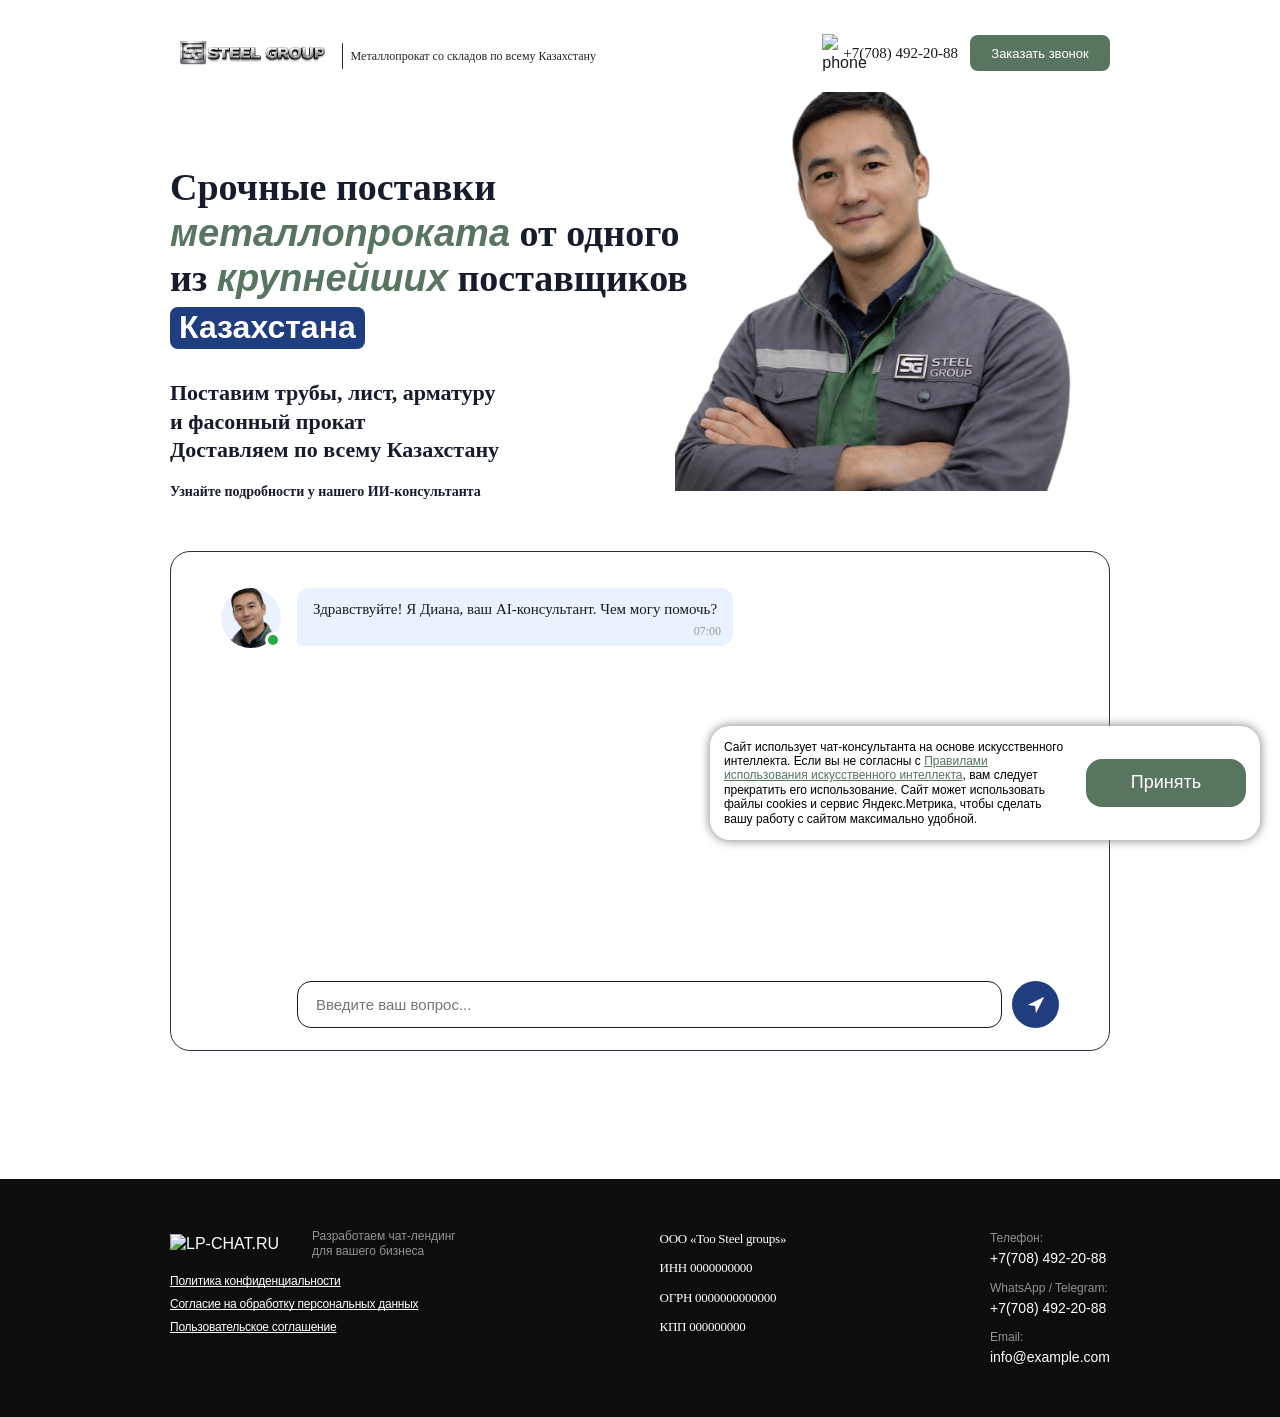
==== commit 44062af0: "update avatar 2" ====
--- a/index.html
+++ b/index.html
@@ -14,15 +14,15 @@
             <div class="header-content">
                 <div class="header-left">
                     <div class="header-logo">
-                        <p class="description"><b><i>Stroy-Service A</i></b></p>
+                        <p class="main-logo"><img src="images/main-logo.png" alt="logo"></p>
                         <span class="header-divider"></span>
-                        <p class="description">Строительство домов под ключ <br> в Алматы и Алматинской области</p>
+                        <p class="description">Металлопрокат со складов по всему Казахстану</p>
                     </div>
                 </div>
                 <div class="header-right">
                     <a class="connection-link">
                         <div class="phone-icon"><img src="images/phone.svg" alt="phone"></div>
-                        <span class="phone-number">+7 701 000-33-33</span>
+                        <span class="phone-number">+7(708) 492-20-88</span>
                     </a>
                     <a class="connection-button" data-remodal-target="modal-form-call">Заказать звонок</a>
                 </div>
@@ -38,8 +38,8 @@
                 <!-- Заголовок и подзаголовок -->
                 <div class="main-section">
                     <div class="text-content">
-                        <h2 class="main-title">Строим <span class="price-range">дома,<br></span>  не превращая вашу <br><span class="warrant">жизнь</span> в <span class="payment">хаос</span></h2>
-                        <h3 class="subtitle">Каждый этап — отдельная смета <br>Полная прозрачность на каждом шаге</h3>
+                        <h2 class="main-title">Срочные поставки <span class="price-range"><br>металлопроката</span>  от одного <br>  из <span class="warrant">крупнейших</span> поставщиков <br> <span class="payment">Казахстана</span></h2>
+                        <h3 class="subtitle">Поставим трубы, лист, арматуру <br> и фасонный прокат <br> Доставляем по всему Казахстану</h3>
                         <h4 class="under_subtitle"><br>Узнайте подробности у нашего ИИ-консультанта</h4>
                     </div>
                     <div class="hero"><img src="images/hero.png" alt="hero"></div>
@@ -91,7 +91,7 @@
 
                 <!-- Колонка 2: Инфо о компании -->
                 <div class="footer-column footer-col-info">
-                    <p class="footer-company-detail">ООО «Stroy-Service A»</p>
+                    <p class="footer-company-detail">ООО «Тоо Steel groups»</p>
                     <p class="footer-company-detail">ИНН 0000000000</p>
                     <p class="footer-company-detail">ОГРН 0000000000000</p>
                     <p class="footer-company-detail">КПП 000000000</p>
@@ -101,11 +101,11 @@
                 <div class="footer-column footer-col-contacts">
                     <div class="footer-contact-block">
                         <span class="footer-contact-label">Телефон:</span>
-                        <a href="tel:+70000000000" class="footer-contact-value">+7 701 000-33-33</a>
+                        <a href="tel:+70000000000" class="footer-contact-value">+7(708) 492-20-88</a>
                     </div>
                     <div class="footer-contact-block">
                         <span class="footer-contact-label">WhatsApp / Telegram:</span>
-                        <a href="#" class="footer-contact-value">+7 701 000-33-33</a>
+                        <a href="#" class="footer-contact-value">+7(708) 492-20-88</a>
                     </div>
                     <div class="footer-contact-block">
                         <span class="footer-contact-label">Email:</span>
